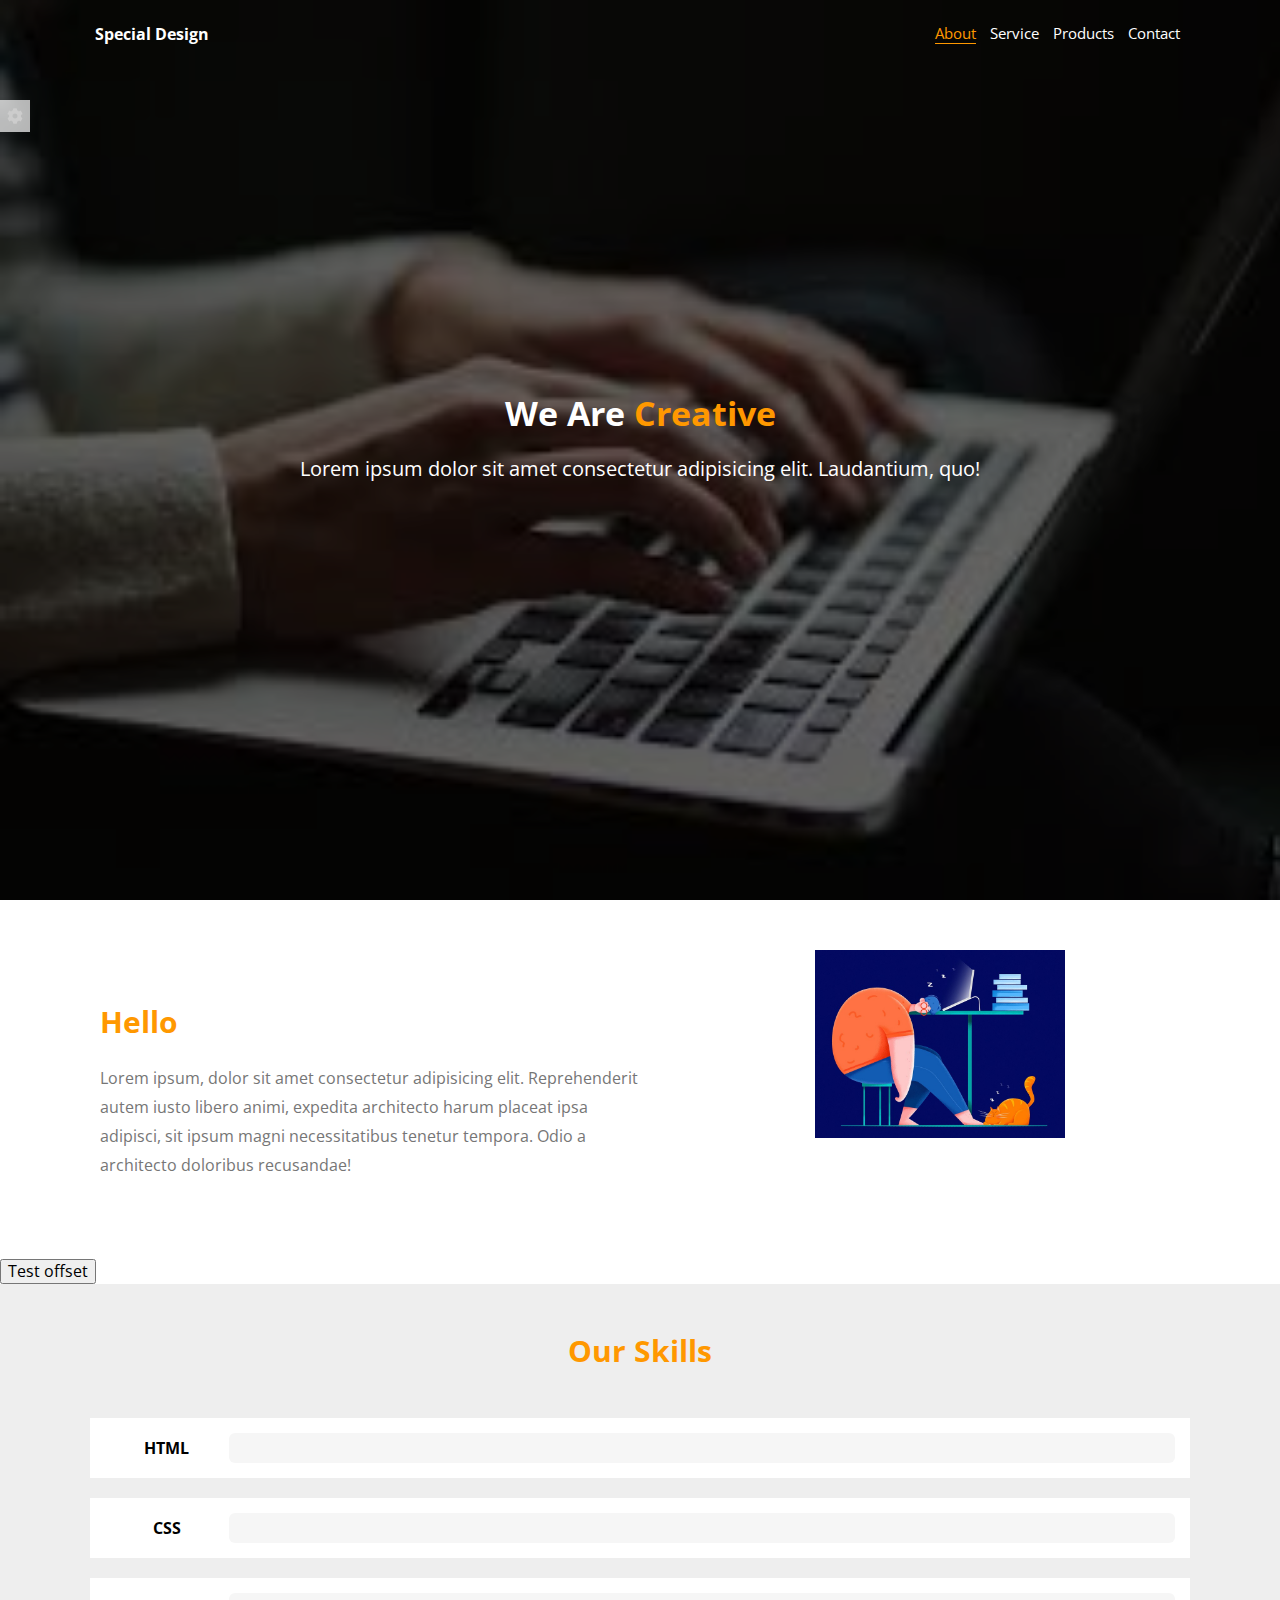
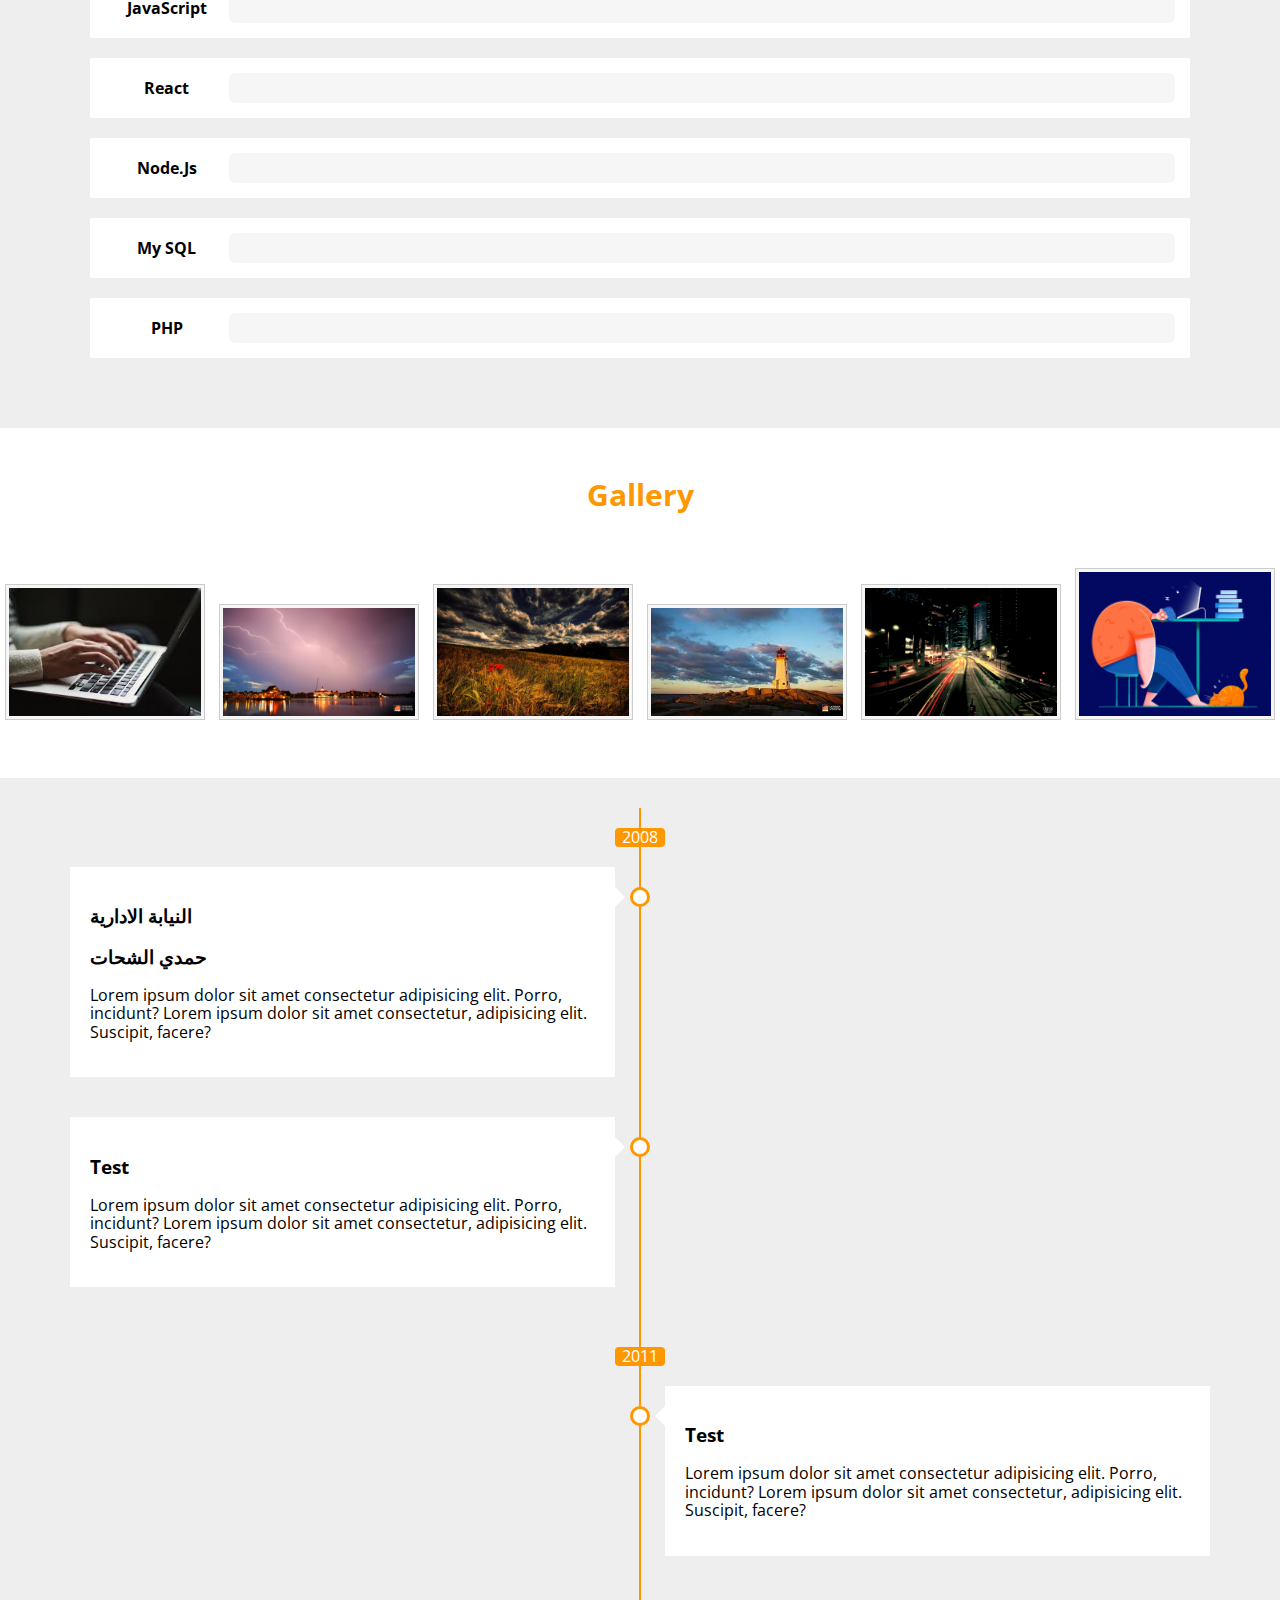
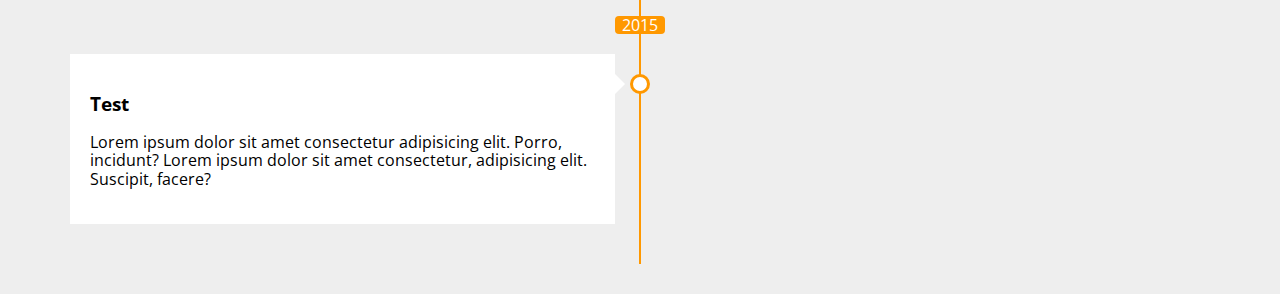
==== index.html @ e85ca009 "after-timeline" ====
<!DOCTYPE html>
<html lang="en">
  <head>
    <meta charset="UTF-8" />
    <meta http-equiv="X-UA-Compatible" content="IE=edge" />
    <meta name="viewport" content="width=device-width, initial-scale=1.0" />
    <title>Document</title>
    <link rel="stylesheet" href="./css/all.min.css" />
    <link rel="stylesheet" href="css/normalize.css" />
    <link rel="stylesheet" href="css/master.css" />
    <!-- Start Google fonts -->
    <link rel="preconnect" href="https://fonts.gstatic.com" />
    <link
      href="https://fonts.googleapis.com/css2?family=Open+Sans:wght@300;400;700&display=swap"
      rel="stylesheet"
    />
    <!-- End Google fonts -->
  </head>
  <body>
    <!-- start settings box -->
    <div class="settings-box">
      <div class="toggle-settings">
        <i class="fas fa-cog"></i>
      </div>
      <div class="settings-container">
        <div class="option-box">
          <h4>Colors</h4>
          <ul class="color-list">
            <li class="active" data-color="#FF9800"></li>
            <li data-color="#E91E63"></li>
            <li data-color="#009688"></li>
            <li data-color="#03A9F4"></li>
            <li data-color="#4CAF50"></li>
          </ul>
        </div>
        <div class="option-box">
          <h4>Random Background</h4>
          <div class="random-background">
            <span class="yes active" data-background="yes">Yes</span>
            <span class="no" data-background="no">No</span>
          </div>
        </div>
      </div>
    </div>
    <!-- end settings box -->
    <!-- Start Landing Page -->
    <div class="landing-page">
      <div class="overlay"></div>
      <div class="container">
        <div class="header-area">
          <div class="logo">Special Design</div>
          <ul class="links">
            <li><a href="#" class="active">About</a></li>
            <li><a href="#">Service</a></li>
            <li><a href="#">Products</a></li>
            <li><a href="#">Contact</a></li>
          </ul>
        </div>
      </div>
      <div class="introduction">
        <h1>We Are <span>Creative</span></h1>
        <p>
          Lorem ipsum dolor sit amet consectetur adipisicing elit. Laudantium,
          quo!
        </p>
      </div>
    </div>

    <!-- about us Start -->
    <div class="container">
      <div class="about-us">
        <div class="info-box">
          <h2>Hello</h2>
          <p>
            Lorem ipsum, dolor sit amet consectetur adipisicing elit.
            Reprehenderit autem iusto libero animi, expedita architecto harum
            placeat ipsa adipisci, sit ipsum magni necessitatibus tenetur
            tempora. Odio a architecto doloribus recusandae!
          </p>
        </div>
        <div class="img-box">
          <img src="./imgs/about.jpg" alt="" />
        </div>
      </div>
    </div>
    <!-- about us Eend -->
    <button id="testOffset">Test offset</button>
    <!-- Skills Start -->
    <div class="skills">
      <div class="container">
        <h2>Our Skills</h2>
        <div class="skill-box">
          <div class="skill-name">HTML</div>
          <div class="skill-progress"><span data-progress="85"></span></div>
        </div>
        <div class="skill-box">
          <div class="skill-name">CSS</div>
          <div class="skill-progress"><span data-progress="70"></span></div>
        </div>
        <div class="skill-box">
          <div class="skill-name">JavaScript</div>
          <div class="skill-progress"><span data-progress="65"></span></div>
        </div>
        <div class="skill-box">
          <div class="skill-name">React</div>
          <div class="skill-progress"><span data-progress="65"></span></div>
        </div>
        <div class="skill-box">
          <div class="skill-name">Node.Js</div>
          <div class="skill-progress"><span data-progress="90"></span></div>
        </div>
        <div class="skill-box">
          <div class="skill-name">My SQL</div>
          <div class="skill-progress"><span data-progress="80"></span></div>
        </div>
        <div class="skill-box">
          <div class="skill-name">PHP</div>
          <div class="skill-progress"><span data-progress="50"></span></div>
        </div>
      </div>
    </div>
    <!-- Skills End -->
    <!-- Gallery Start -->
    <div class="gallery">
      <h2>Gallery</h2>
      <div class="img-box">
        <img src="./imgs/00.jpg" alt="Img one" />
        <img src="./imgs/01.jpg" alt="Img 2" />
        <img src="./imgs/02.jpg" alt="Img 3" />
        <img src="./imgs/03.jpg" alt="Img 4" />
        <img src="./imgs/04.jpg" alt="" />
        <img src="./imgs/about.jpg" alt="" />
      </div>
    </div>
    <!-- Gallery End -->

    <!-- Time line Start -->
    <div class="timeline">
      <div class="container">
        <div class="timeline-content">
          <div class="year">2008</div>
          <div class="left">
            <div class="content">
              <h3>النيابة الادارية</h3>
              <h3>حمدي الشحات</h3>
              <p>
                Lorem ipsum dolor sit amet consectetur adipisicing elit. Porro,
                incidunt? Lorem ipsum dolor sit amet consectetur, adipisicing
                elit. Suscipit, facere?
              </p>
            </div>
          </div>

          <div class="clear-fix"></div>
          <div class="left">
            <div class="content">
              <h3>Test</h3>
              <p>
                Lorem ipsum dolor sit amet consectetur adipisicing elit. Porro,
                incidunt? Lorem ipsum dolor sit amet consectetur, adipisicing
                elit. Suscipit, facere?
              </p>
            </div>
          </div>
          <div class="clear-fix"></div>
          <div class="year">2011</div>
          <div class="right">
            <div class="content">
              <h3>Test</h3>
              <p>
                Lorem ipsum dolor sit amet consectetur adipisicing elit. Porro,
                incidunt? Lorem ipsum dolor sit amet consectetur, adipisicing
                elit. Suscipit, facere?
              </p>
            </div>
          </div>
          <div class="clear-fix"></div>
          <div class="year">2015</div>
          <div class="left">
            <div class="content">
              <h3>Test</h3>
              <p>
                Lorem ipsum dolor sit amet consectetur adipisicing elit. Porro,
                incidunt? Lorem ipsum dolor sit amet consectetur, adipisicing
                elit. Suscipit, facere?
              </p>
            </div>
          </div>
        </div>
      </div>
    </div>
    <!-- Time line End -->
    <!-- End Landing Page -->

    <script src="js/master.js"></script>
  </body>
</html>
---- css/master.css ----
:root {
  --main-color: #ff9800;
}

* {
  box-sizing: border-box;
}

body {
  font-family: "Open Sans", sans-serif;
}

.container {
  width: 1170px;
  padding: 0 15px;
  margin: auto;
}

/*  settings box  +++++++++++++++++++++++++++++++++++++++++++++++++++++++++++ start*/
.settings-box {
  position: fixed;
  top: 0;
  left: -250px;
  width: 250px;
  min-height: 100vh;
  transition: 0.3s;
  background-color: rgba(255, 255, 255, 0.7);
  z-index: 100;
}
.settings-box.open {
  left: 0;
}
.settings-box .toggle-settings {
  position: absolute;
  top: 100px;
  right: -30px;
  color: #ccc;
  text-align: center;
  background-color: rgba(255, 255, 255, 0.7);
  cursor: pointer;
}

.settings-box .toggle-settings i {
  padding: 8px 0;
  width: 30px;
}

.settings-box .option-box {
  background-color: #eee;
  text-align: center;
  padding: 10px;
  margin: 10px;
}

.settings-box .option-box h4 {
  margin: 0;
  color: #666;
  font-size: 12px;
}

.settings-box .option-box .color-list {
  list-style: none;
  text-align: center;
  padding: 0;
  margin: 0;
}

.settings-box .option-box .color-list li {
  display: inline-block;
  padding: 10px;
  height: 24px;
  width: 24px;
  border-radius: 50%;
  /* opacity: 0.5; */
  cursor: pointer;
  border: 3px solid transparent;
}

.settings-box .option-box .color-list li.active {
  /* opacity: 1; */
  border-color: #eee;
}
.settings-box .option-box .color-list li:first-child {
  background-color: #ff9800;
}
.settings-box .option-box .color-list li:nth-child(2) {
  background-color: #e91e63;
}
.settings-box .option-box .color-list li:nth-child(3) {
  background-color: #009688;
}
.settings-box .option-box .color-list li:nth-child(4) {
  background-color: #03a9f4;
}
.settings-box .option-box .color-list li:nth-child(5) {
  background-color: #4caf50;
}

/* Random Background +++++++++++++++++++++++++++++++++++++++++++++++++++++++++++ Start */
.option-box .random-background span {
  /* margin-top: 10px; */
  display: inline-block;
  width: 50px;
  background: #009688;
  color: #fff;
  padding: 4px 10px;
  font-weight: bold;
  font-size: 12px;
  border-radius: 4px;
  opacity: 0.5;
  cursor: pointer;
}

.option-box .random-background span.active {
  opacity: 1;
}

/* Random Background +++++++++++++++++++++++++++++++++++++++++++++++++++++++++++ End */

/*  settings box  +++++++++++++++++++++++++++++++++++++++++++++++++++++++++++ End*/

.landing-page {
  min-height: 100vh;
  background-image: url("../imgs/00.jpg");
  background-size: cover;
  position: relative;
}

.overlay {
  background: rgba(0, 0, 0, 0.6);
  position: absolute;
  height: 100%;
  width: 100%;
  left: 0;
  top: 0;
  z-index: 1;
}

.header-area {
  position: relative;
  z-index: 2;
  color: #fff;
  display: flex;
  padding: 10px;
}

.header-area .logo {
  width: 300px;
  padding: 15px;
  font-weight: bold;
}

.header-area .links {
  list-style: none;
  width: 100%;
  text-align: right;
  padding-left: 0;
  padding-right: 20px;
  font-size: 15px;
}

.header-area .links li {
  display: inline-block;
  margin-left: 10px;
}

.header-area .links li a {
  color: #fff;
  text-decoration: none;
  transition: 0.3s;
}

.header-area .links li a.active,
.header-area .links li a:hover {
  color: var(--main-color);
  border-bottom: 1px solid var(--main-color);
}

.introduction {
  position: absolute;
  left: 50%;
  top: 50%;
  transform: translate(-50%, -50%);
  text-align: center;
  color: #fff;
  z-index: 2;
  width: 100%;
}

.introduction h1 {
  font-size: 34px;
  margin: 0 0 12px;
}
.introduction h1 span {
  color: var(--main-color);
}

.introduction p {
  line-height: 1.6;
  font-size: 20px;
}

/* about us +++++++++++++++++++++++++++++++++++++++++++++++++++++++++++ start */
.about-us {
  padding: 50px 0;
  /* width: 1170px; it makes flex:1; doesn't work*/
  display: flex;
}
.about-us .info-box {
  flex: 1;
  padding: 30px;
}
.about-us .info-box h2 {
  font-weight: bold;
  font-size: 30px;
  color: var(--main-color);
}
.about-us .info-box p {
  line-height: 1.8;
  color: #767676;
  margin: 0;
}
.about-us .img-box {
  flex: 1;
  text-align: center;
}
.about-us .img-box img {
  width: 250px;
}
/* about us +++++++++++++++++++++++++++++++++++++++++++++++++++++++++++ End */

/* Skills +++++++++++++++++++++++++++++++++++++++++++++++++++++++++++ Start */
.skills {
  background: #eee;
  /* color: var(--main-color); */
  /* overflow: hidden; question: why Do I need it here to have margin effect on skill-box before I use position */
  padding: 50px 0;
}
.skills h2 {
  font-weight: bold;
  font-size: 30px;
  color: var(--main-color);
  margin: 0 0 50px;
  text-align: center;
  margin: 0 0 50px;
}
.skills .skill-box {
  background: #fff;
  display: flex;
  padding: 15px;
  margin: 20px;
  /* margin-bottom: 20px; */
  overflow: hidden;
}
.skills .skill-box .skill-name {
  font-weight: bold;
  width: 140px;
  text-align: center;
  line-height: 30px;
}
.skills .skill-box .skill-progress {
  height: 30px;
  width: 100%;
  background-color: #f6f6f6;
  border-radius: 6px;
  overflow: hidden;
  position: relative;
}
.skills .skill-box span {
  /* display: inline-block; */
  position: absolute;
  left: 0;
  top: 0;
  height: 100%;
  width: 0;
  background-color: var(--main-color);
  transition: all 0.5s;
}

/* Skills +++++++++++++++++++++++++++++++++++++++++++++++++++++++++++ End */

/* Gallery +++++++++++++++++++++++++++++++++++++++++++++++++++++++++++ Start */
.gallery {
  padding: 50px 0;
}

.gallery h2 {
  font-weight: bold;
  font-size: 30px;
  color: var(--main-color);
  margin: 0 0 50px;
  text-align: center;
  margin: 0 0 50px;
}

.gallery .img-box {
  text-align: center;
}
.gallery .img-box img {
  width: 200px;
  padding: 3px;
  background-color: #f6f6f6;
  border: 1px solid #ccc;
  margin: 5px;
  cursor: pointer;
}

/* Gallery +++++++++++++++++++++++++++++++++++++++++++++++++++++++++++ End */
.gallery-overlay {
  position: fixed;
  top: 0;
  left: 0;
  height: 100%;
  width: 100%;
  background-color: rgba(0, 0, 0, 0.7);
  z-index: 1000;
}

.popup-overlay {
  position: fixed;
  top: 50%;
  left: 50%;
  transform: translate(-50%, -50%);
  background-color: #fff;
  border: 1px solid #ccc;
  padding: 20px;
  z-index: 1001;
}

.popup-overlay img {
  max-width: 100%;
}

.popup-overlay h3 {
  text-align: center;
  margin: 0 0 20px;
  font-weight: bold;
  color: var(--main-color);
}

.close-btn {
  position: absolute;
  right: -5px;
  top: -10px;
  background-color: #ccc;
  padding: 3px;
  cursor: pointer;
  font-weight: bold;
}
/* Timeline +++++++++++++++++++++++++++++++++++++++++++++++++++++++++++ Start */
.timeline {
  padding: 30px 0;
  background: #eee;
  /* position: relative; */
}
.timeline .timeline-content {
  position: relative;
  overflow: hidden;
}

.timeline .timeline-content:before {
  /* the vertical line */
  content: "";
  position: absolute;
  width: 2px;
  height: 100%;
  background-color: var(--main-color);
  top: 0;
  left: 50%;
  /* border: 1px solid var(--main-color); */
  margin-left: -1px;
}

.timeline .timeline-content .year {
  position: relative;
  margin: 20px auto;
  width: 50px;
  background-color: var(--main-color);
  /* left: calc(50% - 20px); */
  /* top: -10px; */
  z-index: 2;
  text-align: center;
  border-radius: 4px;
  color: #fff;
}

.timeline .left,
.timeline .right {
  width: calc(50% - 25px); /* -25 to make it away from the year box */
  margin-bottom: 40px;
  position: relative;
  :both ;
  position: relative;
}
.timeline .left {
  float: left;
}
.timeline .left:before,
.timeline .right:before {
  /* the circule in the line */
  content: "";
  position: absolute;
  width: 14px;
  height: 14px;
  background-color: #fff;
  border: 3px solid var(--main-color);
  top: 20px;
  right: -35px;
  border-radius: 50%;
}
.timeline .right:before {
  left: -35px;
}

.timeline .right {
  float: right;
}

.timeline .content {
  background-color: #fff;
  padding: 20px;
}
.timeline .left .content:before,
.timeline .right .content:before {
  content: "";
  position: absolute;
  border-style: solid;
  border-width: 10px;
  top: 20px; /* as .left and .right top */
  height: 0;
  width: 0;
}
.timeline .left .content:before {
  border-color: transparent transparent transparent #fff;
  right: -20px;
}
.timeline .right .content:before {
  border-color: transparent #fff transparent transparent;
  left: -20px;
}

.clear-fix {
  clear: both;
}

/* Timeline +++++++++++++++++++++++++++++++++++++++++++++++++++++++++++ end */
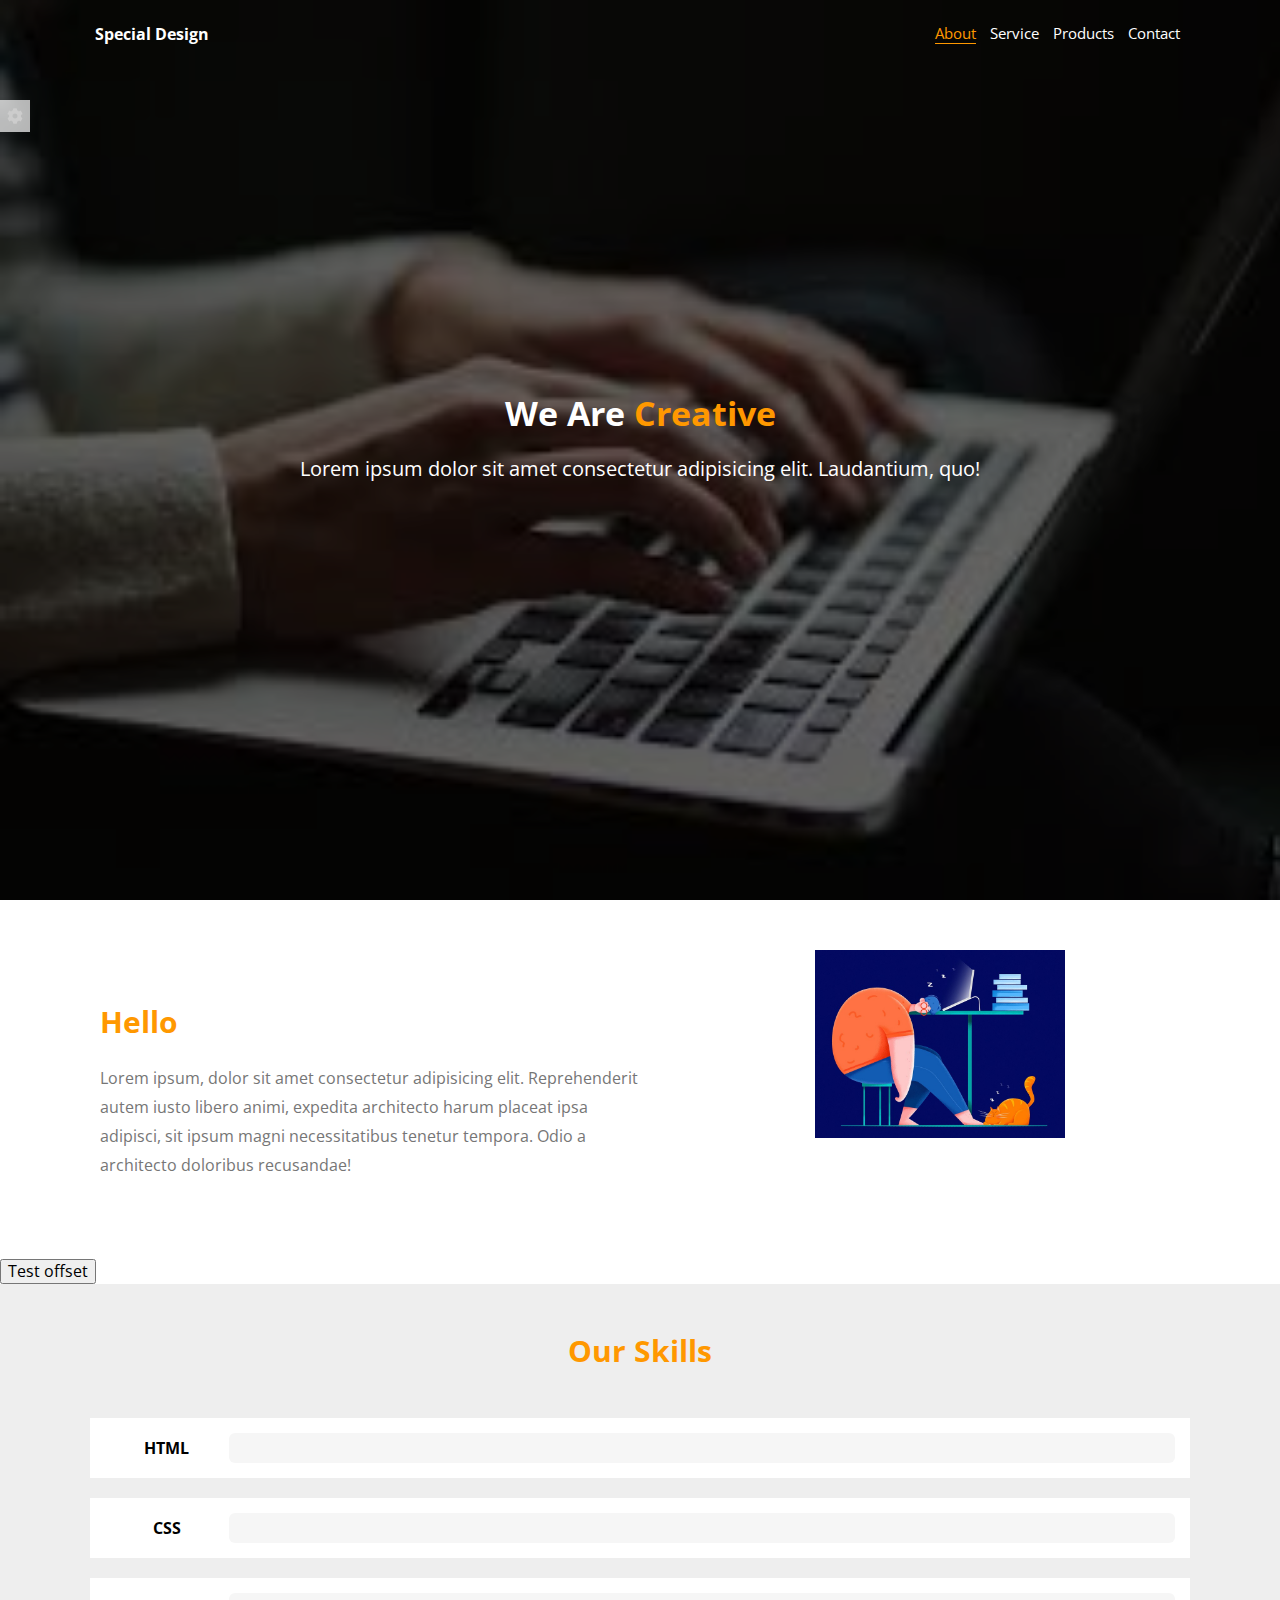
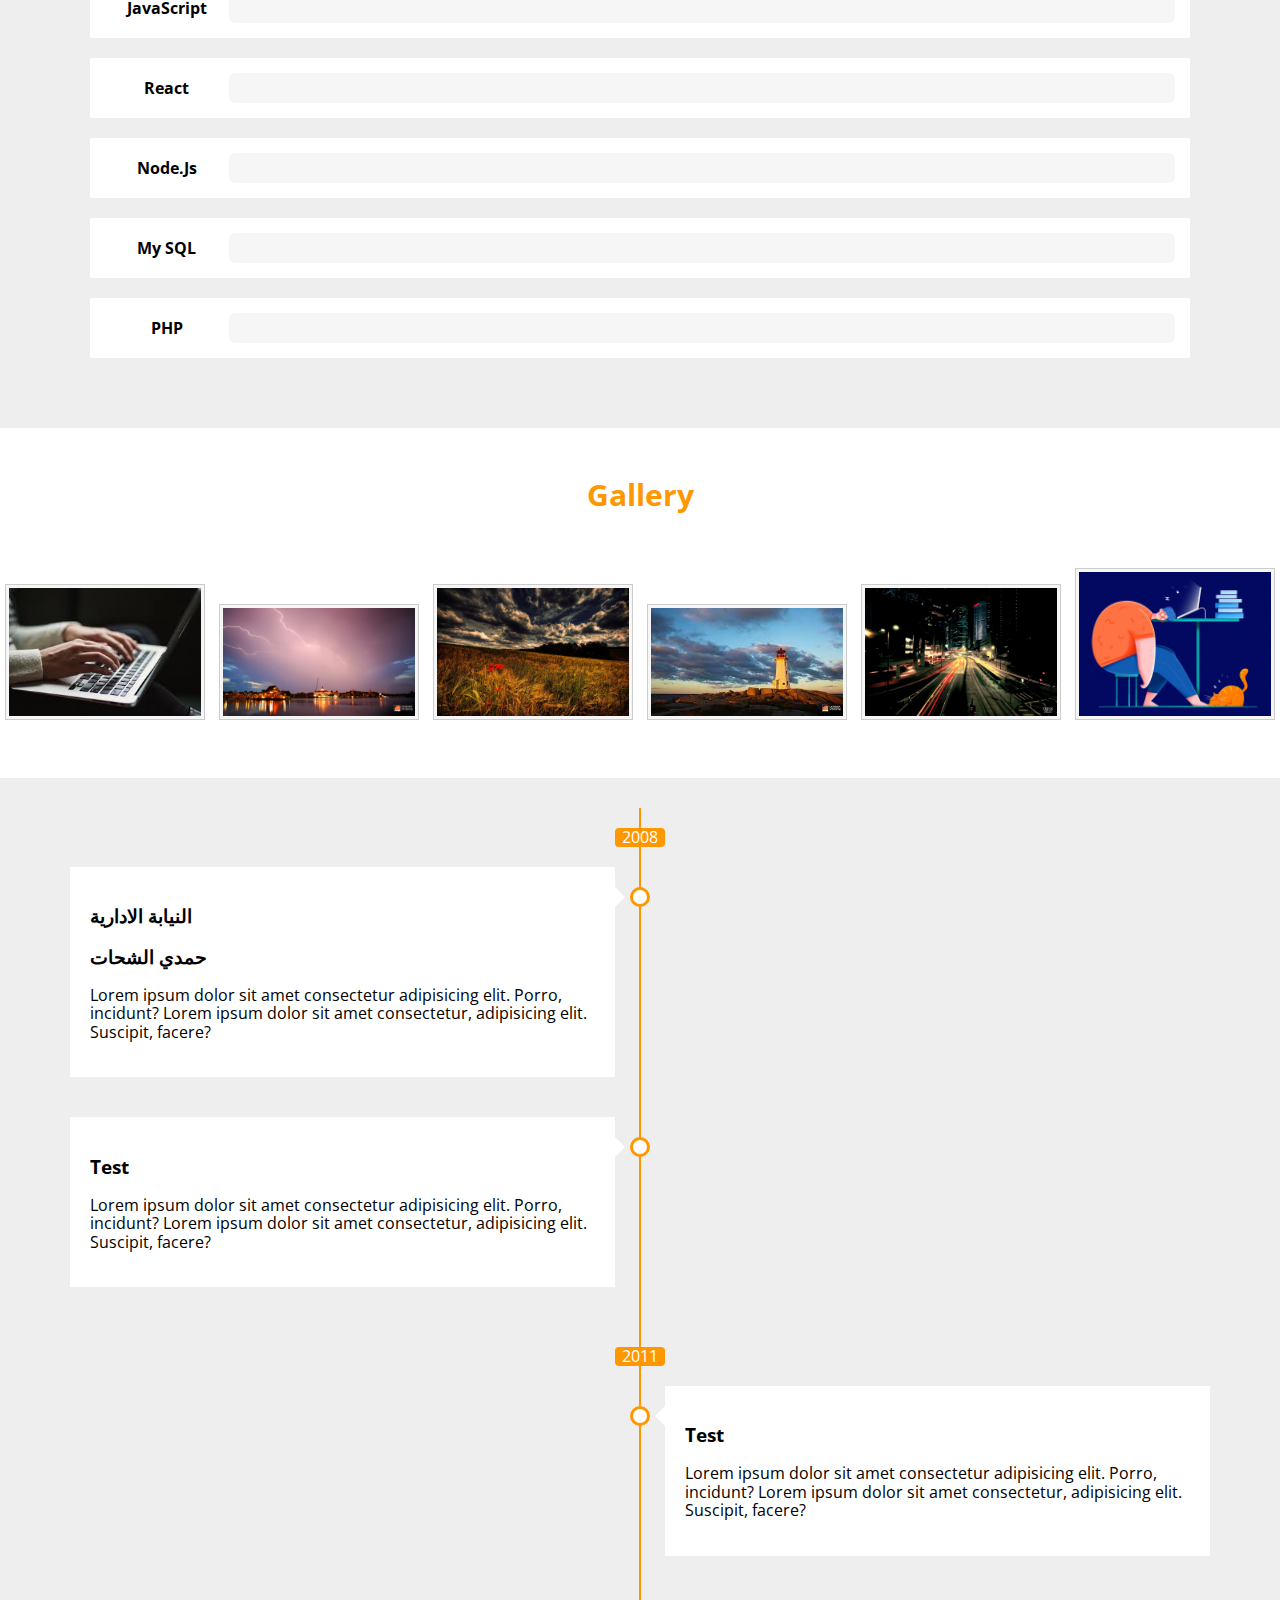
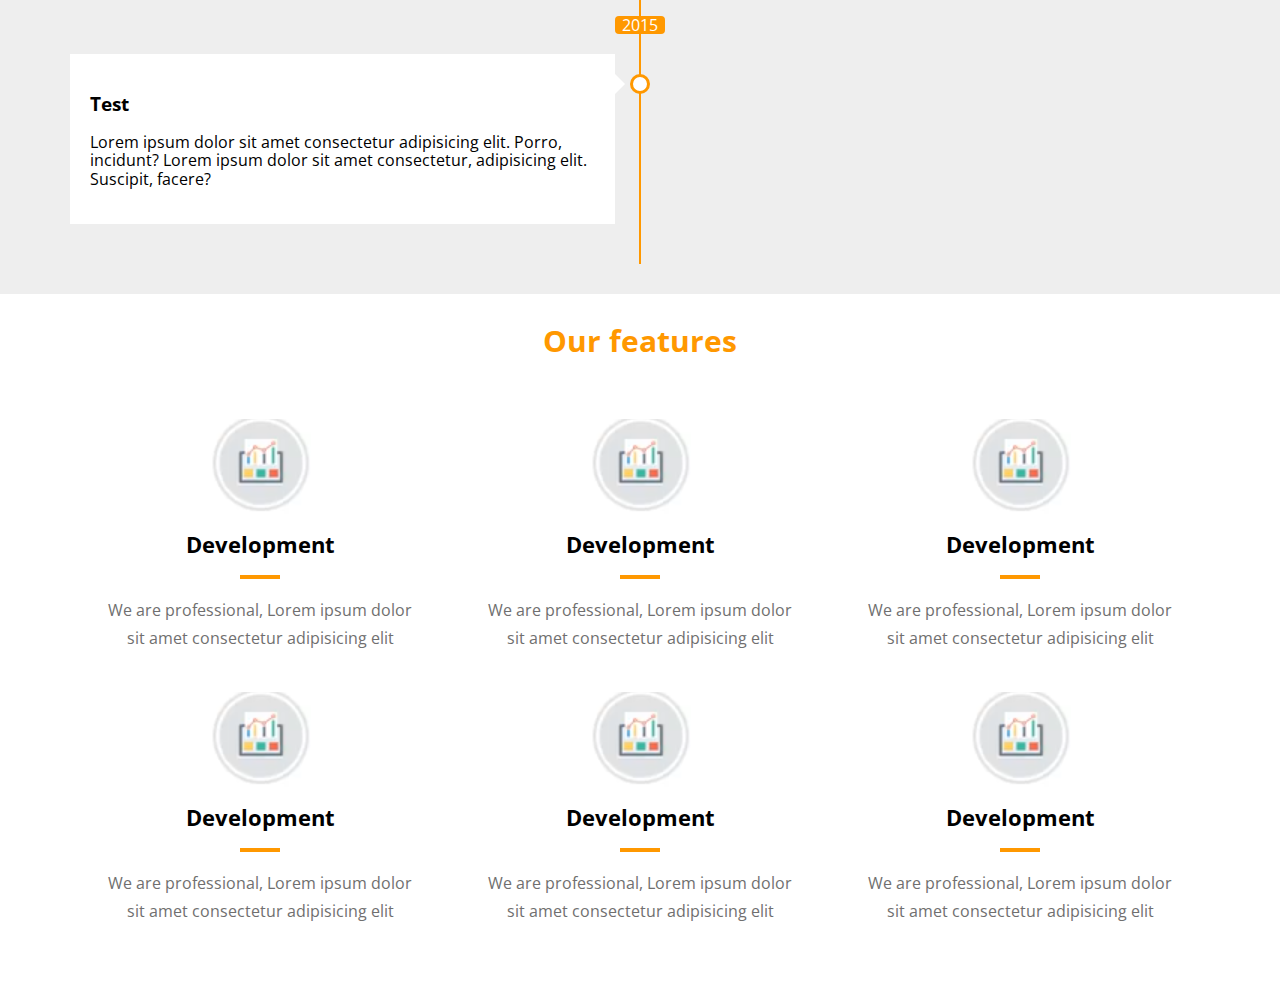
==== commit 0fcdd376: "Add features section" ====
--- a/index.html
+++ b/index.html
@@ -190,6 +190,64 @@
       </div>
     </div>
     <!-- Time line End -->
+
+    <!-- Features Start -->
+    <div class="features">
+      <h2>Our features</h2>
+      <div class="container">
+        <div class="feat-box">
+          <img src="./imgs/feat1.PNG" alt="" />
+          <h4>Development</h4>
+          <p>
+            We are professional, Lorem ipsum dolor sit amet consectetur
+            adipisicing elit
+          </p>
+        </div>
+        <div class="feat-box">
+          <img src="./imgs/feat1.PNG" alt="" />
+          <h4>Development</h4>
+          <p>
+            We are professional, Lorem ipsum dolor sit amet consectetur
+            adipisicing elit
+          </p>
+        </div>
+        <div class="feat-box">
+          <img src="./imgs/feat1.PNG" alt="" />
+          <h4>Development</h4>
+          <p>
+            We are professional, Lorem ipsum dolor sit amet consectetur
+            adipisicing elit
+          </p>
+        </div>
+        <div class="feat-box">
+          <img src="./imgs/feat1.PNG" alt="" />
+          <h4>Development</h4>
+          <p>
+            We are professional, Lorem ipsum dolor sit amet consectetur
+            adipisicing elit
+          </p>
+        </div>
+        <div class="feat-box">
+          <img src="./imgs/feat1.PNG" alt="" />
+          <h4>Development</h4>
+          <p>
+            We are professional, Lorem ipsum dolor sit amet consectetur
+            adipisicing elit
+          </p>
+        </div>
+        <div class="feat-box">
+          <img src="./imgs/feat1.PNG" alt="" />
+          <h4>Development</h4>
+          <p>
+            We are professional, Lorem ipsum dolor sit amet consectetur
+            adipisicing elit
+          </p>
+        </div>
+      </div>
+      <div class="clear-fix"></div>
+    </div>
+    <!-- Features Start -->
+
     <!-- End Landing Page -->
 
     <script src="js/master.js"></script>
--- a/css/master.css
+++ b/css/master.css
@@ -442,5 +442,47 @@
 .clear-fix {
   clear: both;
 }
-
+/* features Start */
+.features {
+  padding: 30px;
+  /* overflow: hidden; another way to fix float effect  */
+}
+.features h2 {
+  font-weight: bold;
+  font-size: 30px;
+  color: var(--main-color);
+  text-align: center;
+  margin: 0 0 60px;
+}
+.features .feat-box {
+  width: calc(100% / 3);
+  float: left;
+  text-align: center;
+  margin-bottom: 40px;
+}
+.features .feat-box h4 {
+  position: relative;
+  font-size: 22px;
+  margin: 15px 0 40px;
+}
+
+.features .feat-box h4:before {
+  content: "";
+  position: absolute;
+  width: 40px;
+  height: 4px;
+  bottom: -22px;
+  left: 50%;
+  margin-left: -20px; /* half width to make it center*/
+  background-color: var(--main-color);
+}
+.features .feat-box img {
+}
+.features .feat-box p {
+  width: 80%;
+  color: #706f6f;
+  margin: 0 auto;
+  line-height: 1.7;
+}
+/* features End */
 /* Timeline +++++++++++++++++++++++++++++++++++++++++++++++++++++++++++ end */
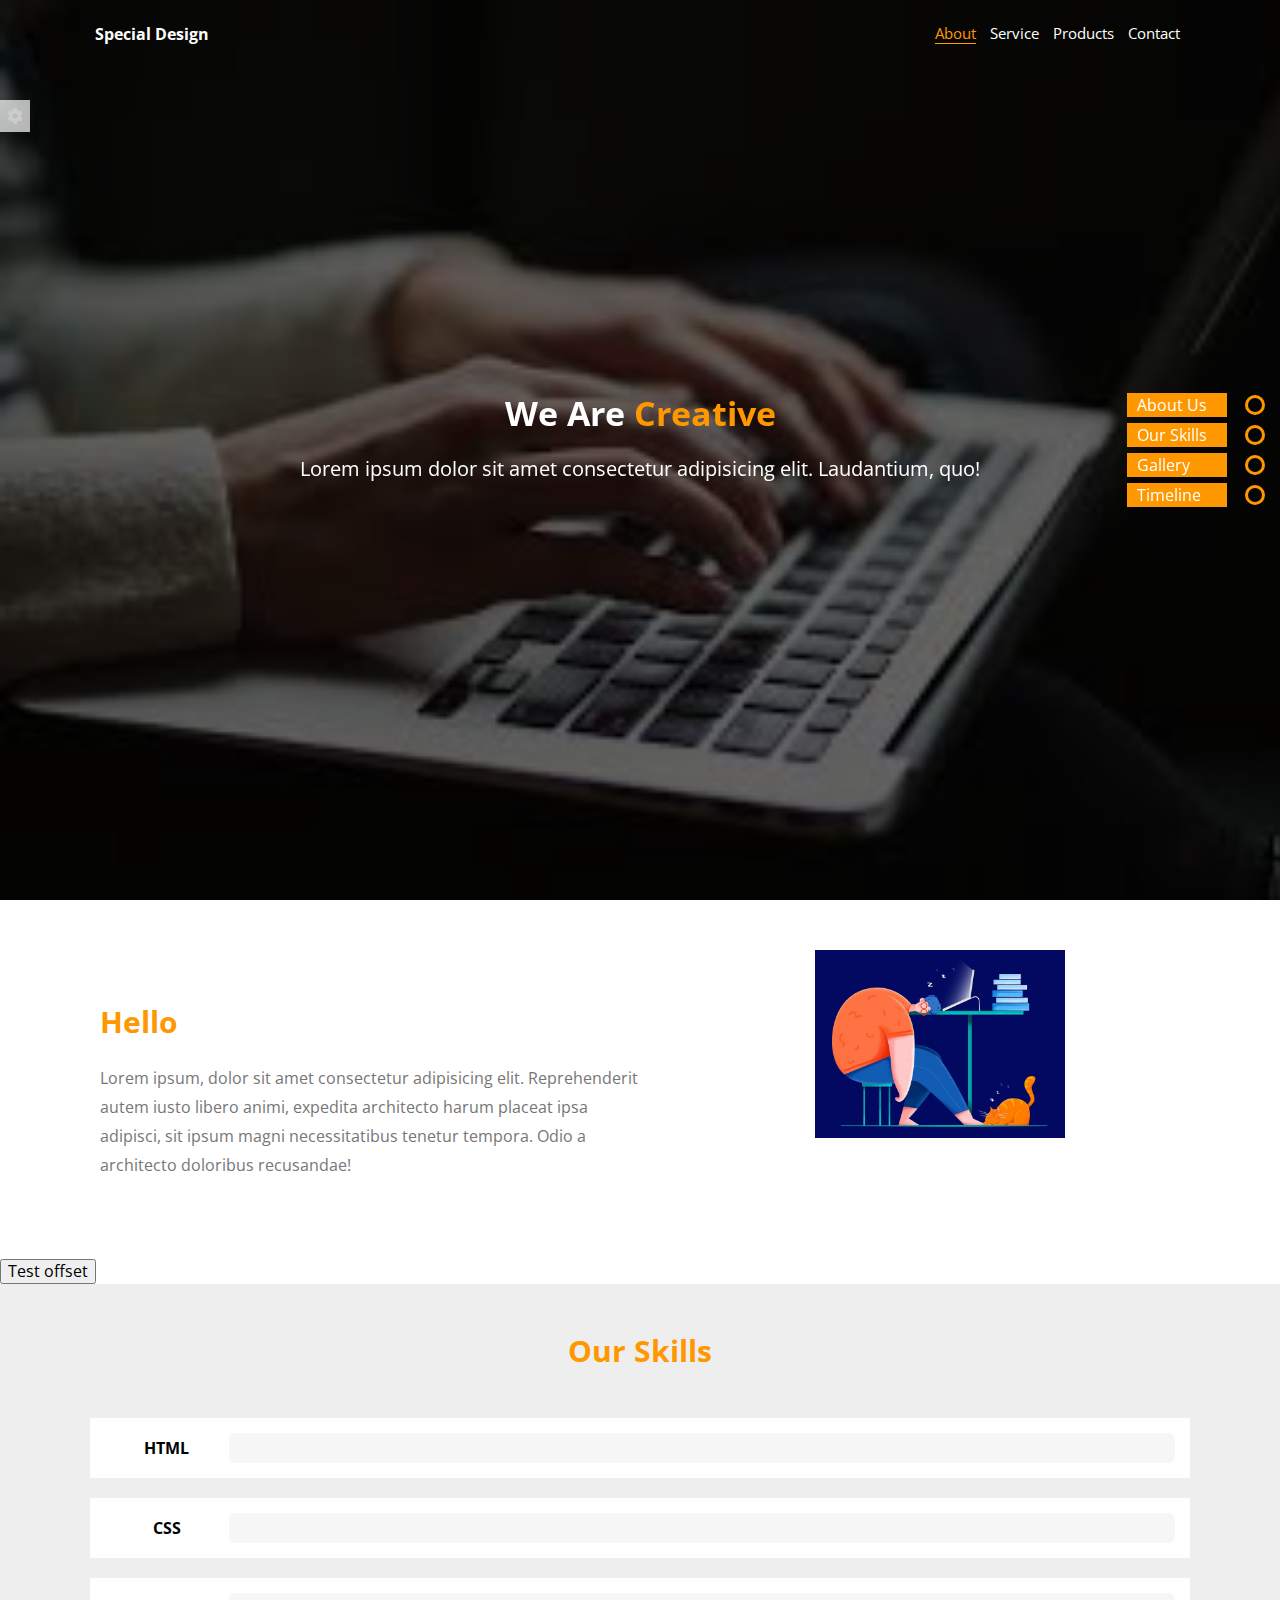
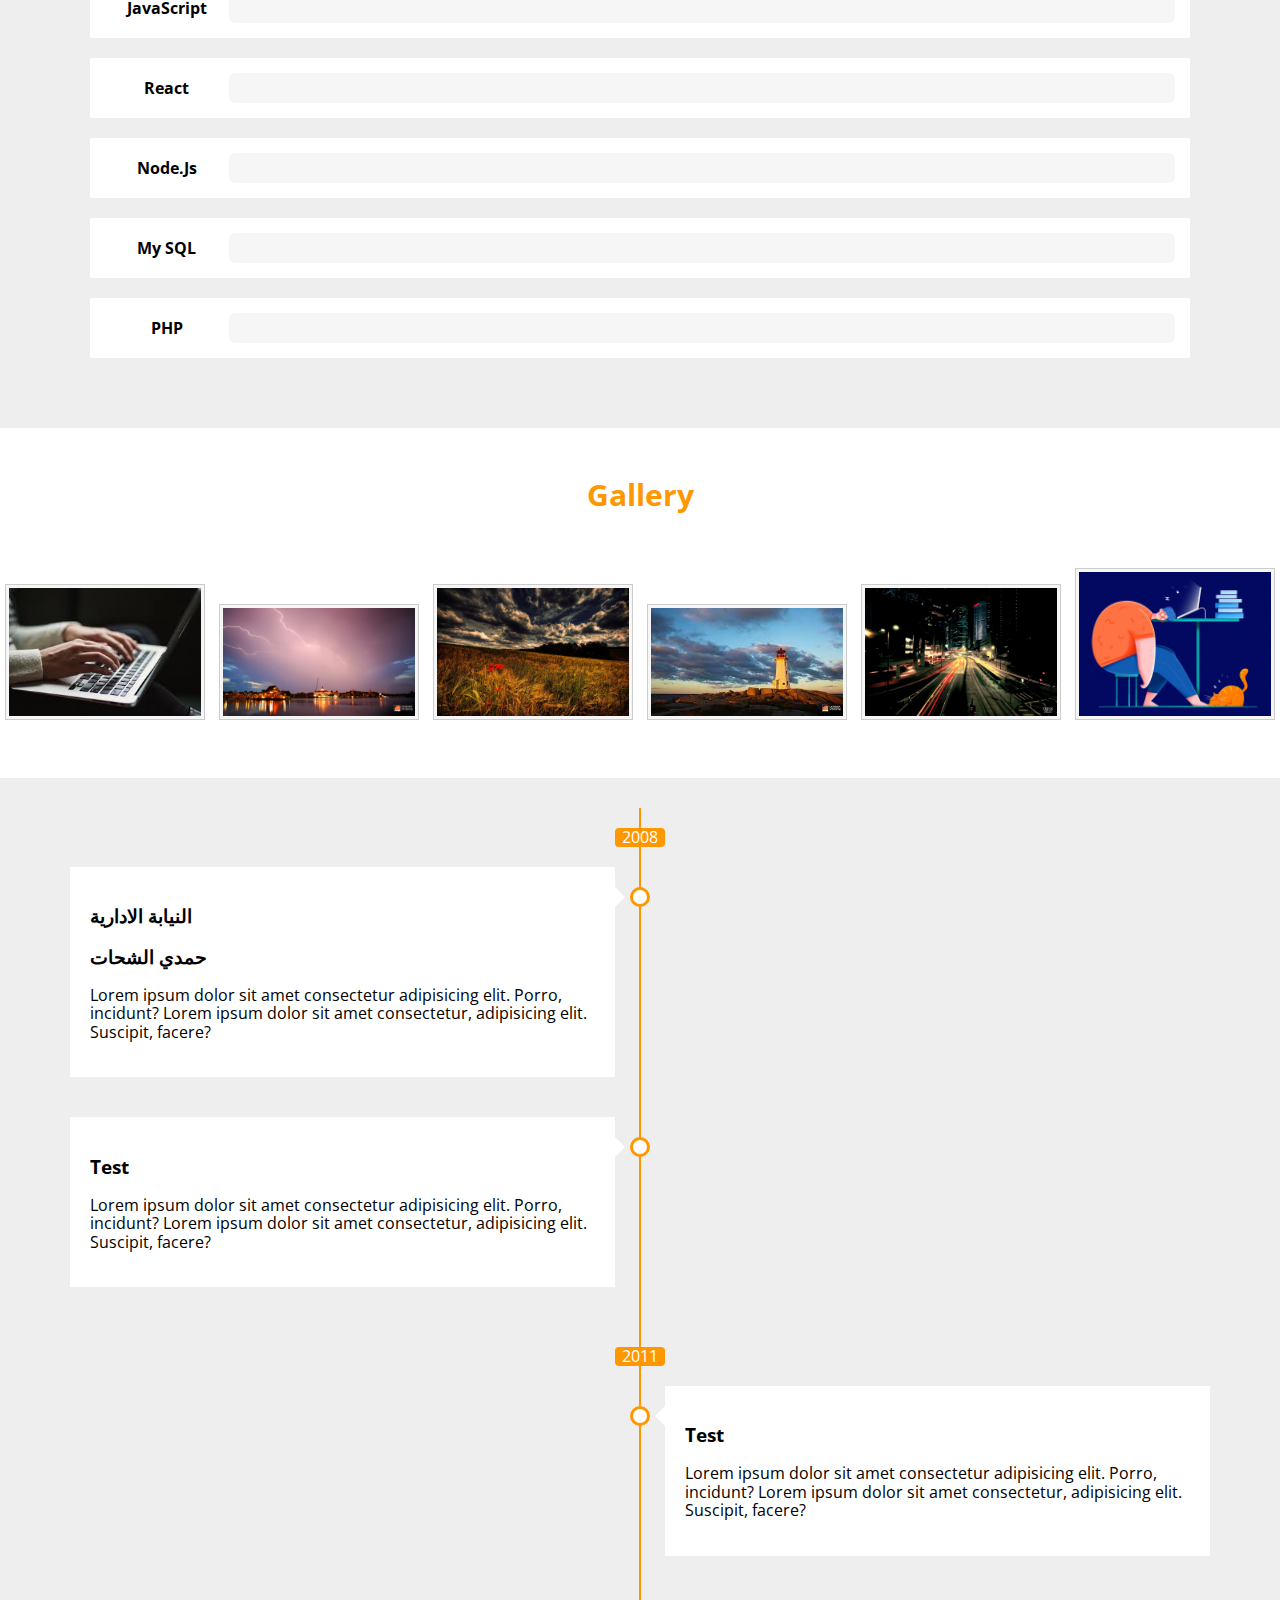
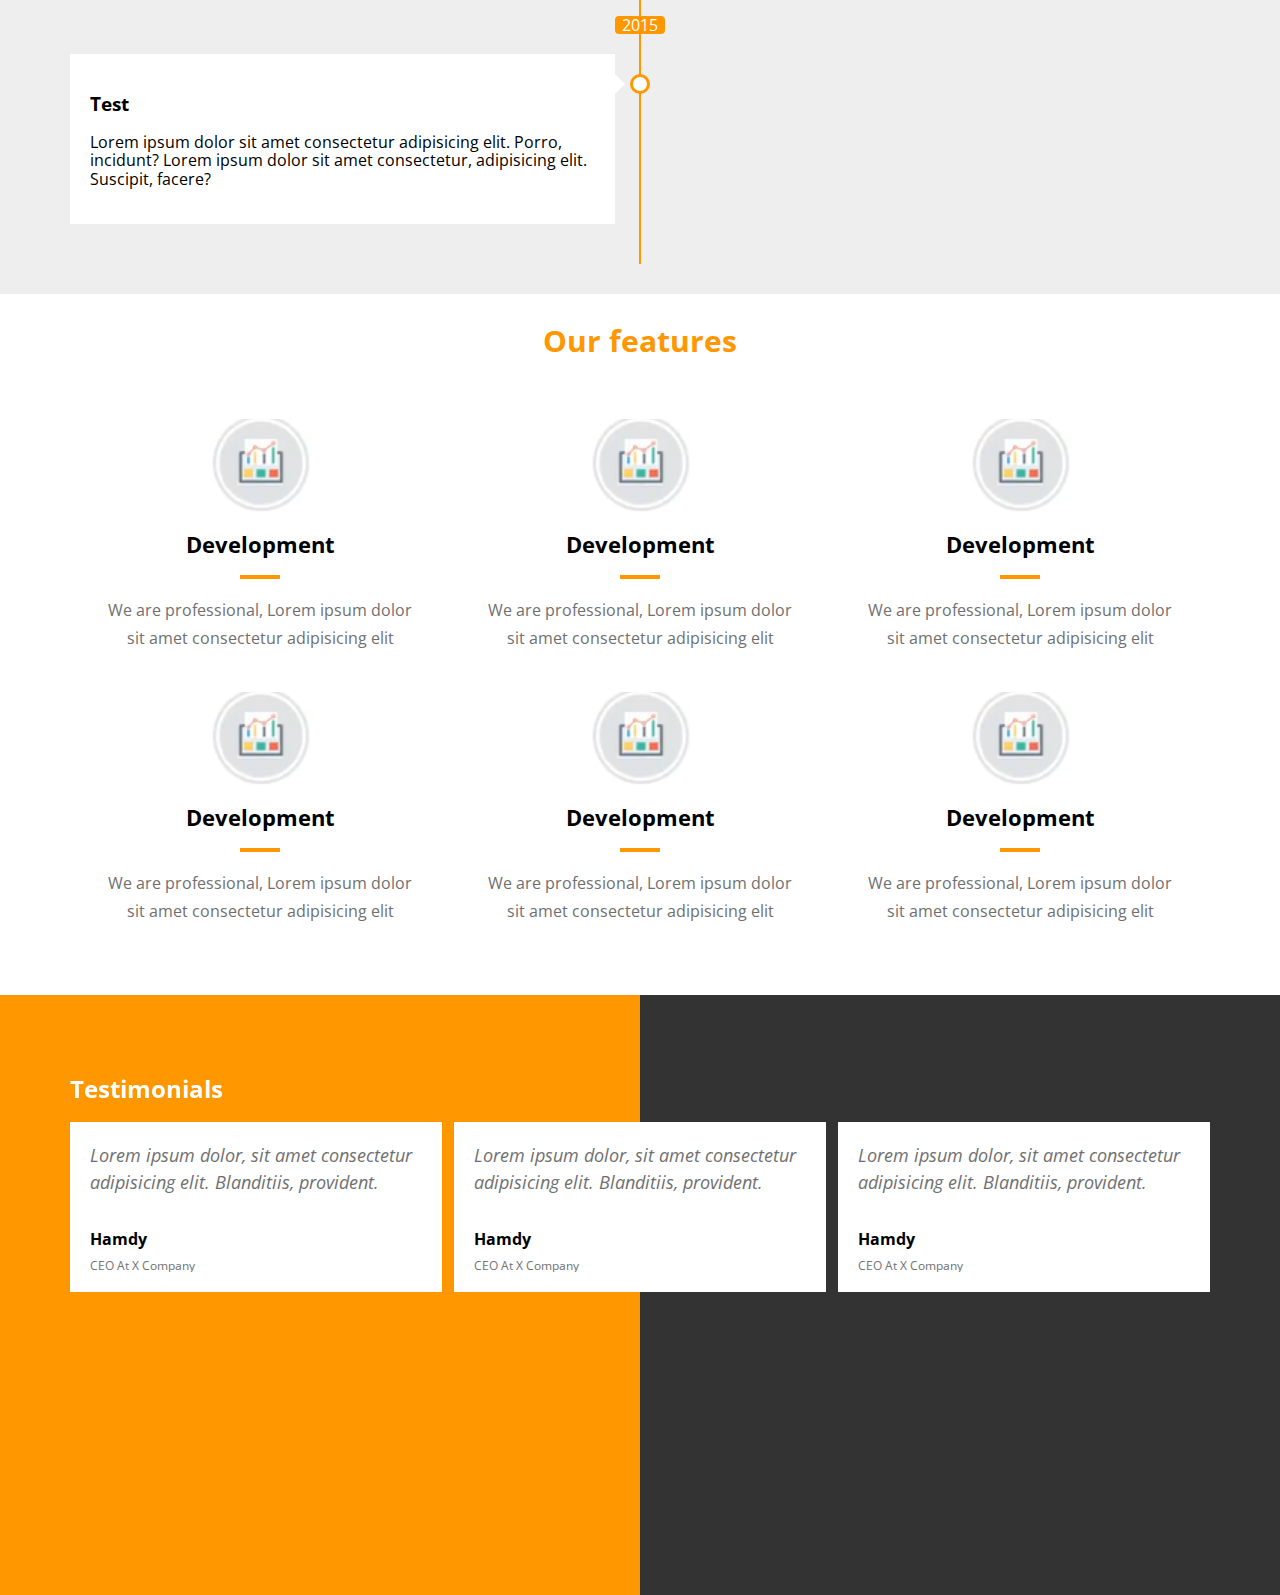
==== commit 3aeaa417: "add-nav-bullets-and-testimonials" ====
--- a/index.html
+++ b/index.html
@@ -43,6 +43,24 @@
       </div>
     </div>
     <!-- end settings box -->
+
+    <!-- Nav Bullets Start  -->
+    <div class="nav-bullets">
+      <div class="bullet">
+        <div class="tooltip">About Us</div>
+      </div>
+      <div class="bullet">
+        <div class="tooltip">Our Skills</div>
+      </div>
+      <div class="bullet">
+        <div class="tooltip">Gallery</div>
+      </div>
+      <div class="bullet">
+        <div class="tooltip">Timeline</div>
+      </div>
+    </div>
+    <!-- Nav Bullets End  -->
+
     <!-- Start Landing Page -->
     <div class="landing-page">
       <div class="overlay"></div>
@@ -247,7 +265,46 @@
       <div class="clear-fix"></div>
     </div>
     <!-- Features Start -->
-
+    <!-- Testimonials Start -->
+    <div class="testemonials">
+      <div class="container">
+        <h2>Testimonials</h2>
+        <div class="ts-box">
+          <p>
+            Lorem ipsum dolor, sit amet consectetur adipisicing elit.
+            Blanditiis, provident.
+          </p>
+          <div class="person-info">
+            <img src="https://via.placeholder.com/80/ddd" alt="" />
+            <h4>Hamdy</h4>
+            <p>CEO At X Company</p>
+          </div>
+        </div>
+        <div class="ts-box">
+          <p>
+            Lorem ipsum dolor, sit amet consectetur adipisicing elit.
+            Blanditiis, provident.
+          </p>
+          <div class="person-info">
+            <img src="https://via.placeholder.com/80/ddd" alt="" />
+            <h4>Hamdy</h4>
+            <p>CEO At X Company</p>
+          </div>
+        </div>
+        <div class="ts-box">
+          <p>
+            Lorem ipsum dolor, sit amet consectetur adipisicing elit.
+            Blanditiis, provident.
+          </p>
+          <div class="person-info">
+            <img src="https://via.placeholder.com/80/ddd" alt="" />
+            <h4>Hamdy</h4>
+            <p>CEO At X Company</p>
+          </div>
+        </div>
+      </div>
+    </div>
+    <!-- Testimonials End -->
     <!-- End Landing Page -->
 
     <script src="js/master.js"></script>
--- a/css/master.css
+++ b/css/master.css
@@ -95,6 +95,39 @@
 .settings-box .option-box .color-list li:nth-child(5) {
   background-color: #4caf50;
 }
+/* Settings box End */
+
+/* Nav bullets start ++++++++++++++++++++++++++++ */
+.nav-bullets {
+  position: fixed;
+  z-index: 2;
+  right: 0;
+  top: 50%;
+  transform: translateY(-50%);
+  width: 50px;
+}
+.nav-bullets .bullet {
+  width: 20px;
+  height: 20px;
+  border: 3px solid var(--main-color);
+  /* background-color: var(--main-color); */
+  margin: 10px auto;
+  border-radius: 50%;
+  cursor: pointer;
+  position: relative;
+}
+
+.nav-bullets .bullet .tooltip {
+  position: absolute;
+  right: 35px;
+  top: -5px;
+  width: 100px;
+  padding: 3px 10px;
+  background-color: var(--main-color);
+  color: #fff;
+}
+
+/* Nav bullets End ++++++++++++++++++++++++++++ */
 
 /* Random Background +++++++++++++++++++++++++++++++++++++++++++++++++++++++++++ Start */
 .option-box .random-background span {
@@ -486,3 +519,76 @@
 }
 /* features End */
 /* Timeline +++++++++++++++++++++++++++++++++++++++++++++++++++++++++++ end */
+
+/* testemonials +++++++++++++++++++++++++++++++++++++++++++++++++++++++++++ Start */
+.testemonials {
+  min-height: 600px;
+  position: relative;
+  padding: 60px 0;
+}
+.testemonials h2 {
+  position: relative; /* it doesn't show unless I add position here and z-index*/
+  z-index: 2;
+  color: #fff;
+}
+.testemonials:before {
+  content: "";
+  position: absolute;
+  width: 50%;
+  height: 100%;
+  top: 0;
+  left: 0;
+  background-color: var(--main-color);
+}
+.testemonials:after {
+  content: "";
+  position: absolute;
+  width: 50%;
+  height: 100%;
+  top: 0;
+  right: 0;
+  background-color: #333;
+}
+
+.testemonials .ts-box {
+  position: relative;
+  z-index: 2;
+  width: calc(98% / 3);
+  background-color: #fff;
+  float: left;
+  padding: 20px;
+  font-size: 22px;
+  /* padding: 10px; */
+}
+
+.testemonials .ts-box:not(:last-of-type) {
+  margin-right: 1%;
+}
+.testemonials .ts-box > p {
+  font-size: 18px;
+  line-height: 1.5;
+  color: #707070;
+  margin: 0 0 20px;
+  font-style: italic;
+}
+.testemonials .ts-box .person-info {
+  /* margin-top: 20px; */
+  overflow: hidden;
+}
+.testemonials .ts-box .person-info img {
+  float: left;
+  border-radius: 50%;
+  margin-right: 20px;
+}
+.testemonials .ts-box .person-info h4 {
+  margin: 14px 0 10px;
+  font-weight: bold;
+  font-size: 16px;
+}
+.testemonials .ts-box .person-info p {
+  margin: 0;
+  font-size: 12px;
+  color: #707070;
+}
+
+/* testemonials +++++++++++++++++++++++++++++++++++++++++++++++++++++++++++ end */
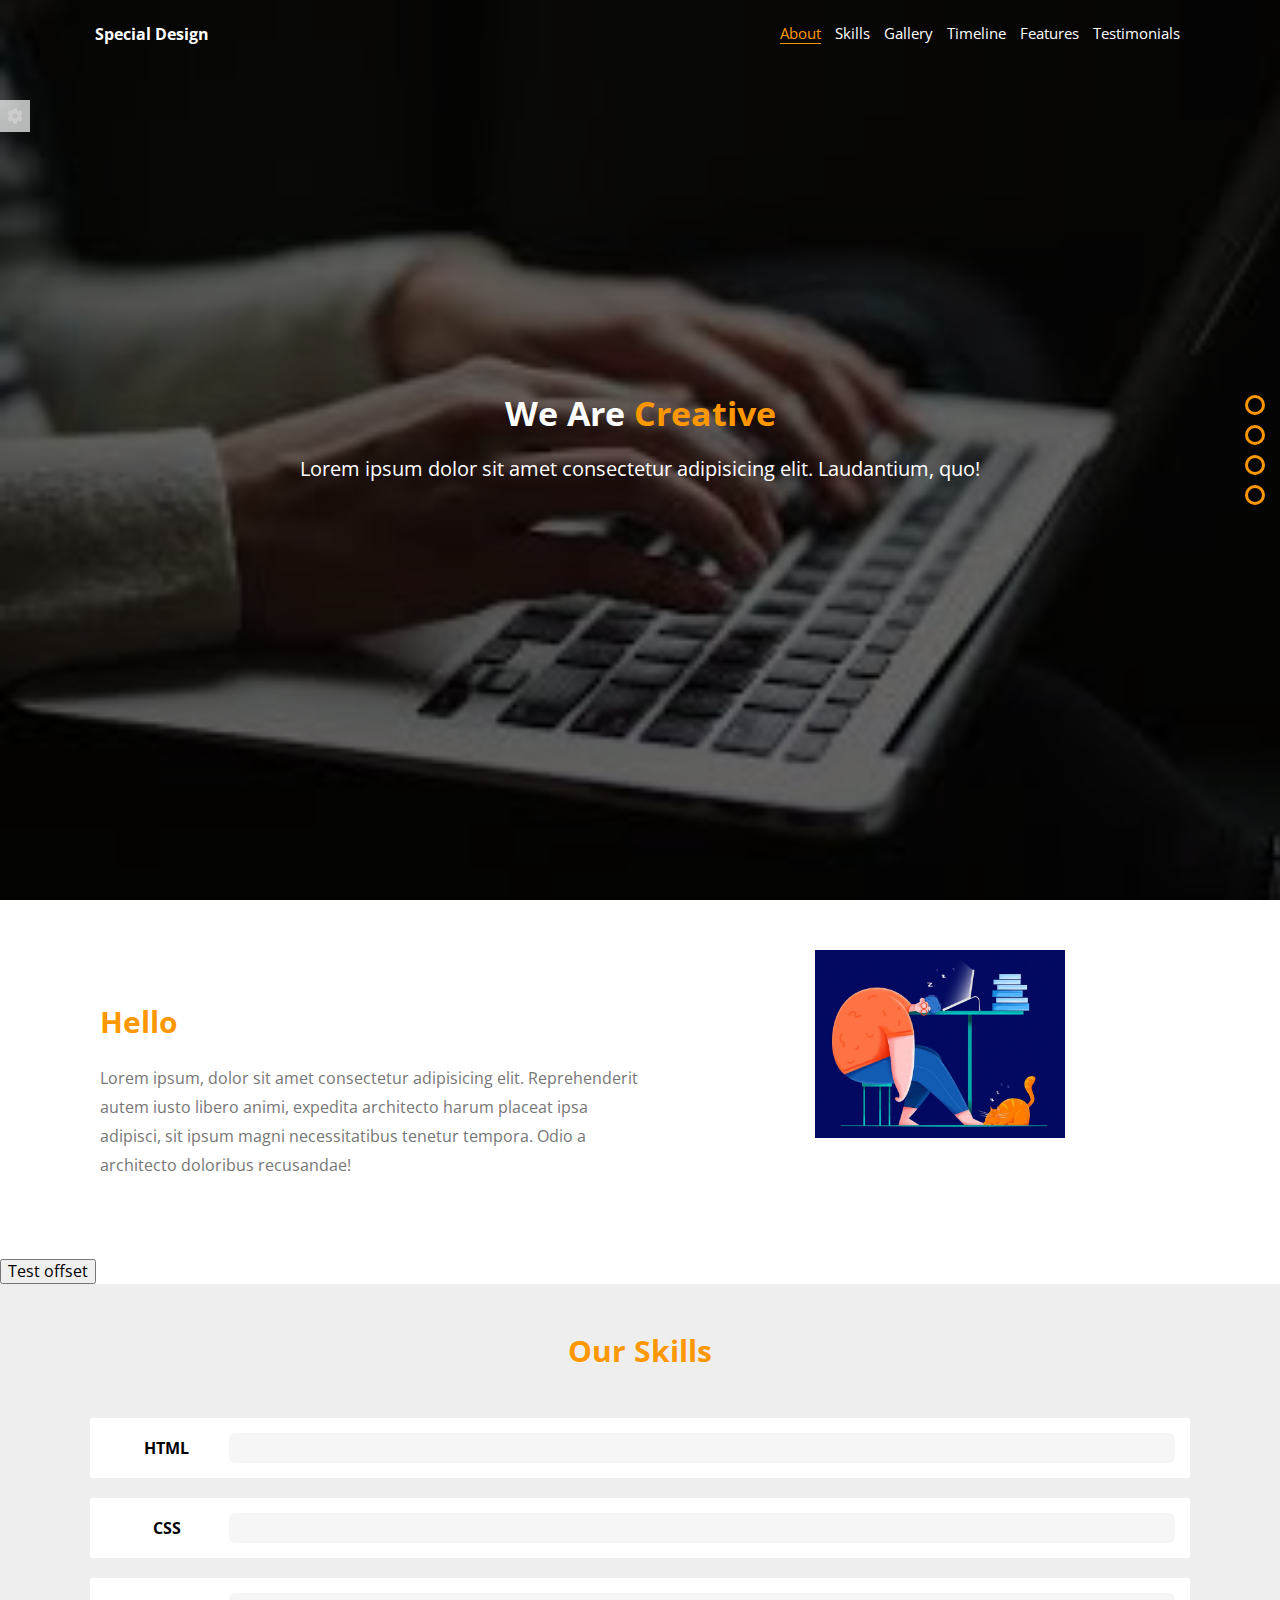
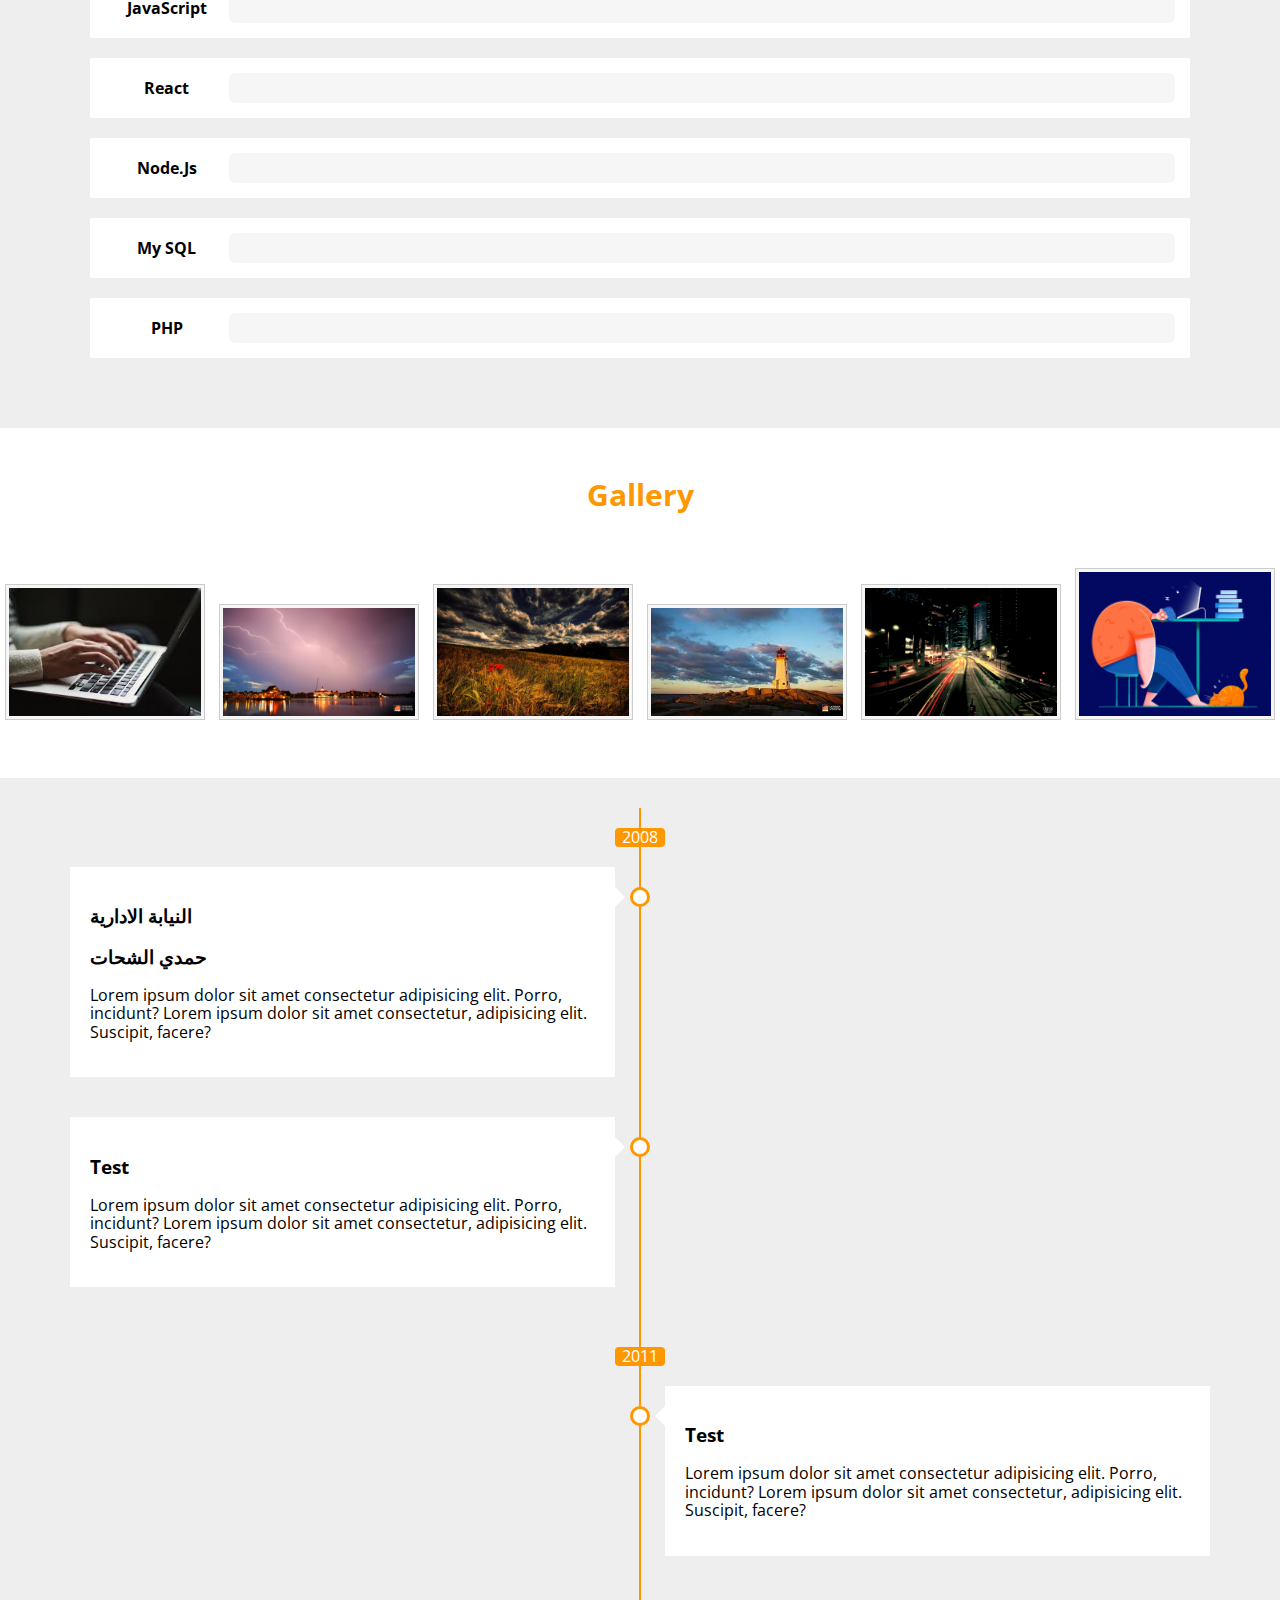
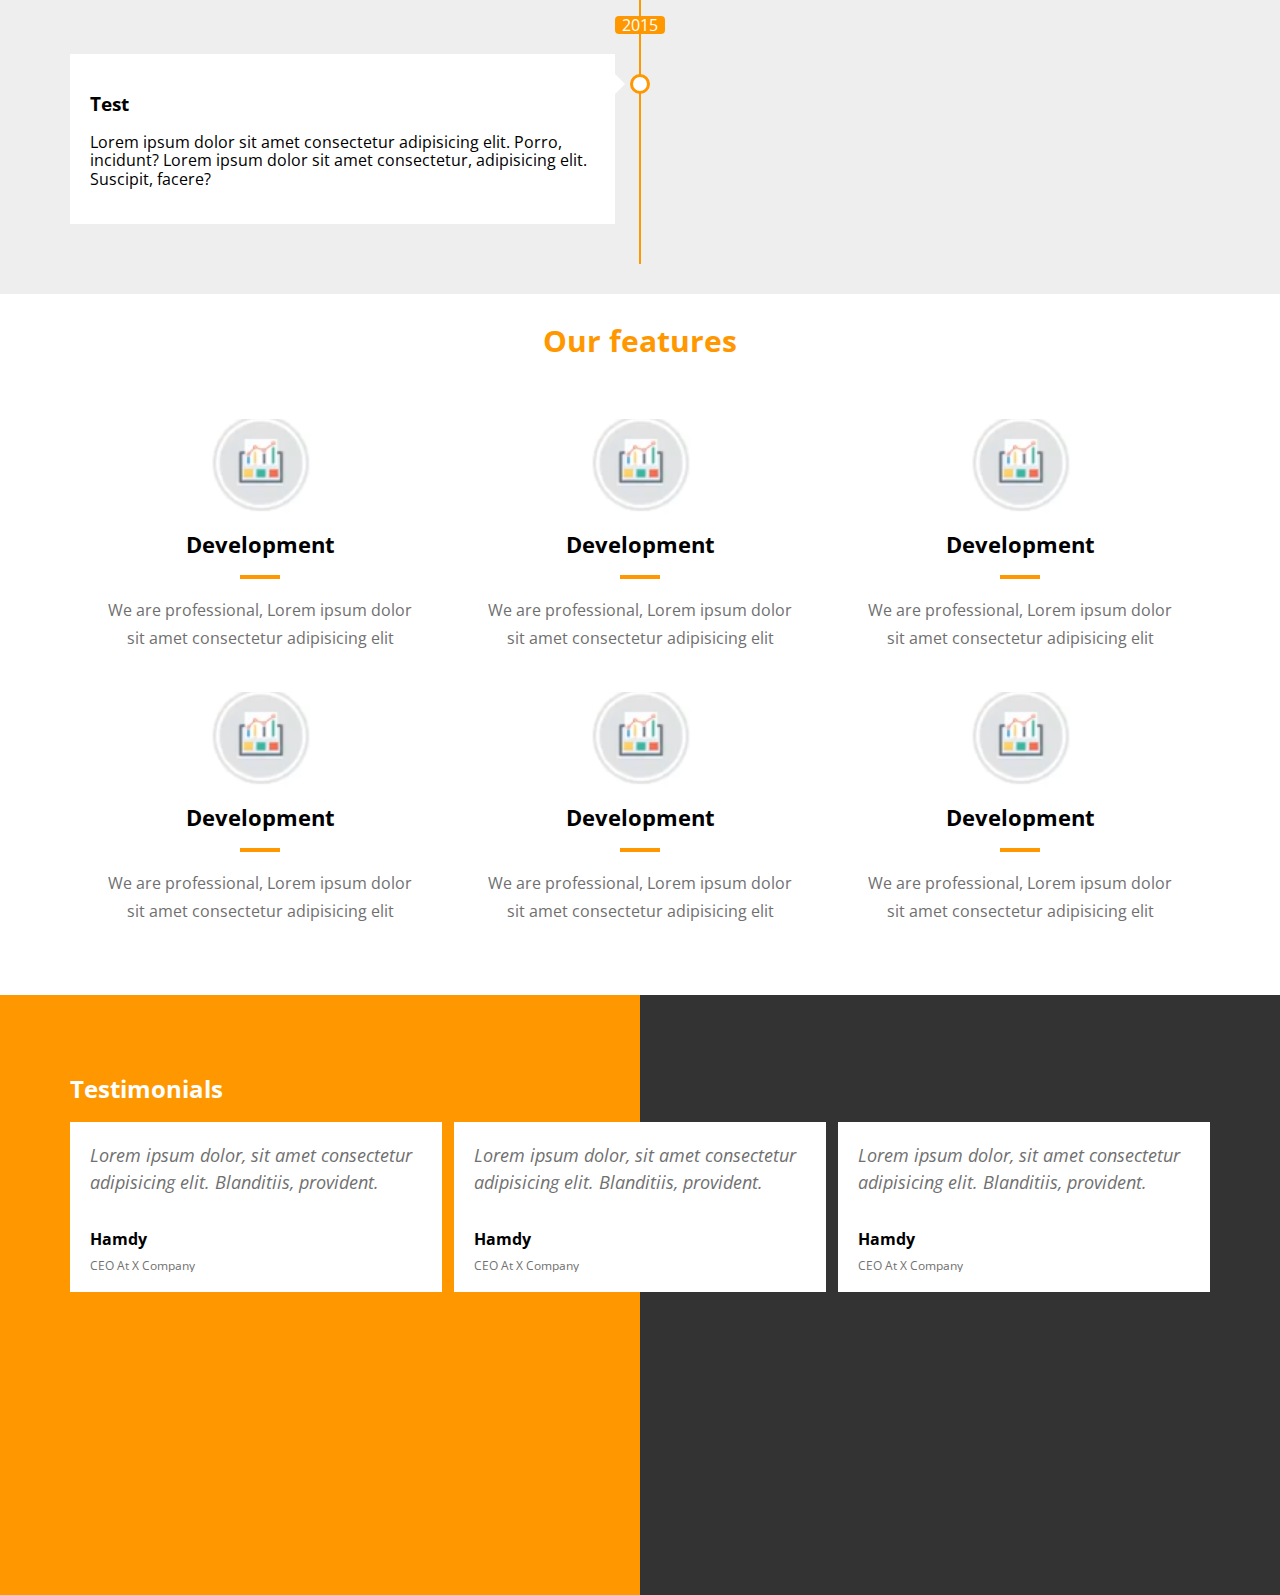
==== commit dcecd0f5: "add_bullet_section_and_bullet_settings_box" ====
--- a/index.html
+++ b/index.html
@@ -40,22 +40,29 @@
             <span class="no" data-background="no">No</span>
           </div>
         </div>
+        <div class="option-box">
+          <h4>Show Bullets</h4>
+          <div class="bullets-option">
+            <span class="yes active" data-display="yes">Yes</span>
+            <span class="no" data-display="no">No</span>
+          </div>
+        </div>
       </div>
     </div>
     <!-- end settings box -->
 
     <!-- Nav Bullets Start  -->
     <div class="nav-bullets">
-      <div class="bullet">
+      <div data-sec="about-us" class="bullet">
         <div class="tooltip">About Us</div>
       </div>
-      <div class="bullet">
+      <div data-sec="skills" class="bullet">
         <div class="tooltip">Our Skills</div>
       </div>
-      <div class="bullet">
+      <div data-sec="gallery" class="bullet">
         <div class="tooltip">Gallery</div>
       </div>
-      <div class="bullet">
+      <div data-sec="timeline" class="bullet">
         <div class="tooltip">Timeline</div>
       </div>
     </div>
@@ -68,10 +75,12 @@
         <div class="header-area">
           <div class="logo">Special Design</div>
           <ul class="links">
-            <li><a href="#" class="active">About</a></li>
-            <li><a href="#">Service</a></li>
-            <li><a href="#">Products</a></li>
-            <li><a href="#">Contact</a></li>
+            <li><a href="#" data-sec="about-us" class="active">About</a></li>
+            <li><a href="#" data-sec="skills">Skills</a></li>
+            <li><a href="#" data-sec="gallery">Gallery</a></li>
+            <li><a href="#" data-sec="timeline">Timeline</a></li>
+            <li><a href="#" data-sec="features">Features</a></li>
+            <li><a href="#" data-sec="testemonials">Testimonials</a></li>
           </ul>
         </div>
       </div>
--- a/css/master.css
+++ b/css/master.css
@@ -95,12 +95,34 @@
 .settings-box .option-box .color-list li:nth-child(5) {
   background-color: #4caf50;
 }
+
+/* Random Background +++++++++++++++++++++++++++++++++++++++++++++++++++++++++++ Start */
+.option-box span {
+  /* margin-top: 10px; */
+  display: inline-block;
+  width: 50px;
+  background: #009688;
+  color: #fff;
+  padding: 4px 10px;
+  font-weight: bold;
+  font-size: 12px;
+  border-radius: 4px;
+  opacity: 0.5;
+  cursor: pointer;
+}
+
+.option-box span.active {
+  opacity: 1;
+}
+
+/* Random Background +++++++++++++++++++++++++++++++++++++++++++++++++++++++++++ End */
+
 /* Settings box End */
 
 /* Nav bullets start ++++++++++++++++++++++++++++ */
 .nav-bullets {
   position: fixed;
-  z-index: 2;
+  z-index: 1000;
   right: 0;
   top: 50%;
   transform: translateY(-50%);
@@ -116,39 +138,38 @@
   cursor: pointer;
   position: relative;
 }
+.nav-bullets .bullet:hover .tooltip {
+  display: block;
+}
 
 .nav-bullets .bullet .tooltip {
   position: absolute;
-  right: 35px;
-  top: -5px;
   width: 100px;
-  padding: 3px 10px;
+  top: -8px;
+  right: 30px;
+  padding: 8px 10px;
   background-color: var(--main-color);
   color: #fff;
+  text-align: center;
+  cursor: default;
+  pointer-events: none; /* to prevent clicking */
+  display: none;
+}
+.nav-bullets .bullet .tooltip:before {
+  content: "";
+  position: absolute;
+  /* width: 15px; */
+  /* height: 15px; */
+  border-color: transparent transparent transparent var(--main-color);
+  border-width: 10px;
+  border-style: solid;
+  /* background-color: #555; */
+  top: 50%;
+  transform: translateY(-50%);
+  right: -20px;
 }
 
 /* Nav bullets End ++++++++++++++++++++++++++++ */
-
-/* Random Background +++++++++++++++++++++++++++++++++++++++++++++++++++++++++++ Start */
-.option-box .random-background span {
-  /* margin-top: 10px; */
-  display: inline-block;
-  width: 50px;
-  background: #009688;
-  color: #fff;
-  padding: 4px 10px;
-  font-weight: bold;
-  font-size: 12px;
-  border-radius: 4px;
-  opacity: 0.5;
-  cursor: pointer;
-}
-
-.option-box .random-background span.active {
-  opacity: 1;
-}
-
-/* Random Background +++++++++++++++++++++++++++++++++++++++++++++++++++++++++++ End */
 
 /*  settings box  +++++++++++++++++++++++++++++++++++++++++++++++++++++++++++ End*/
 
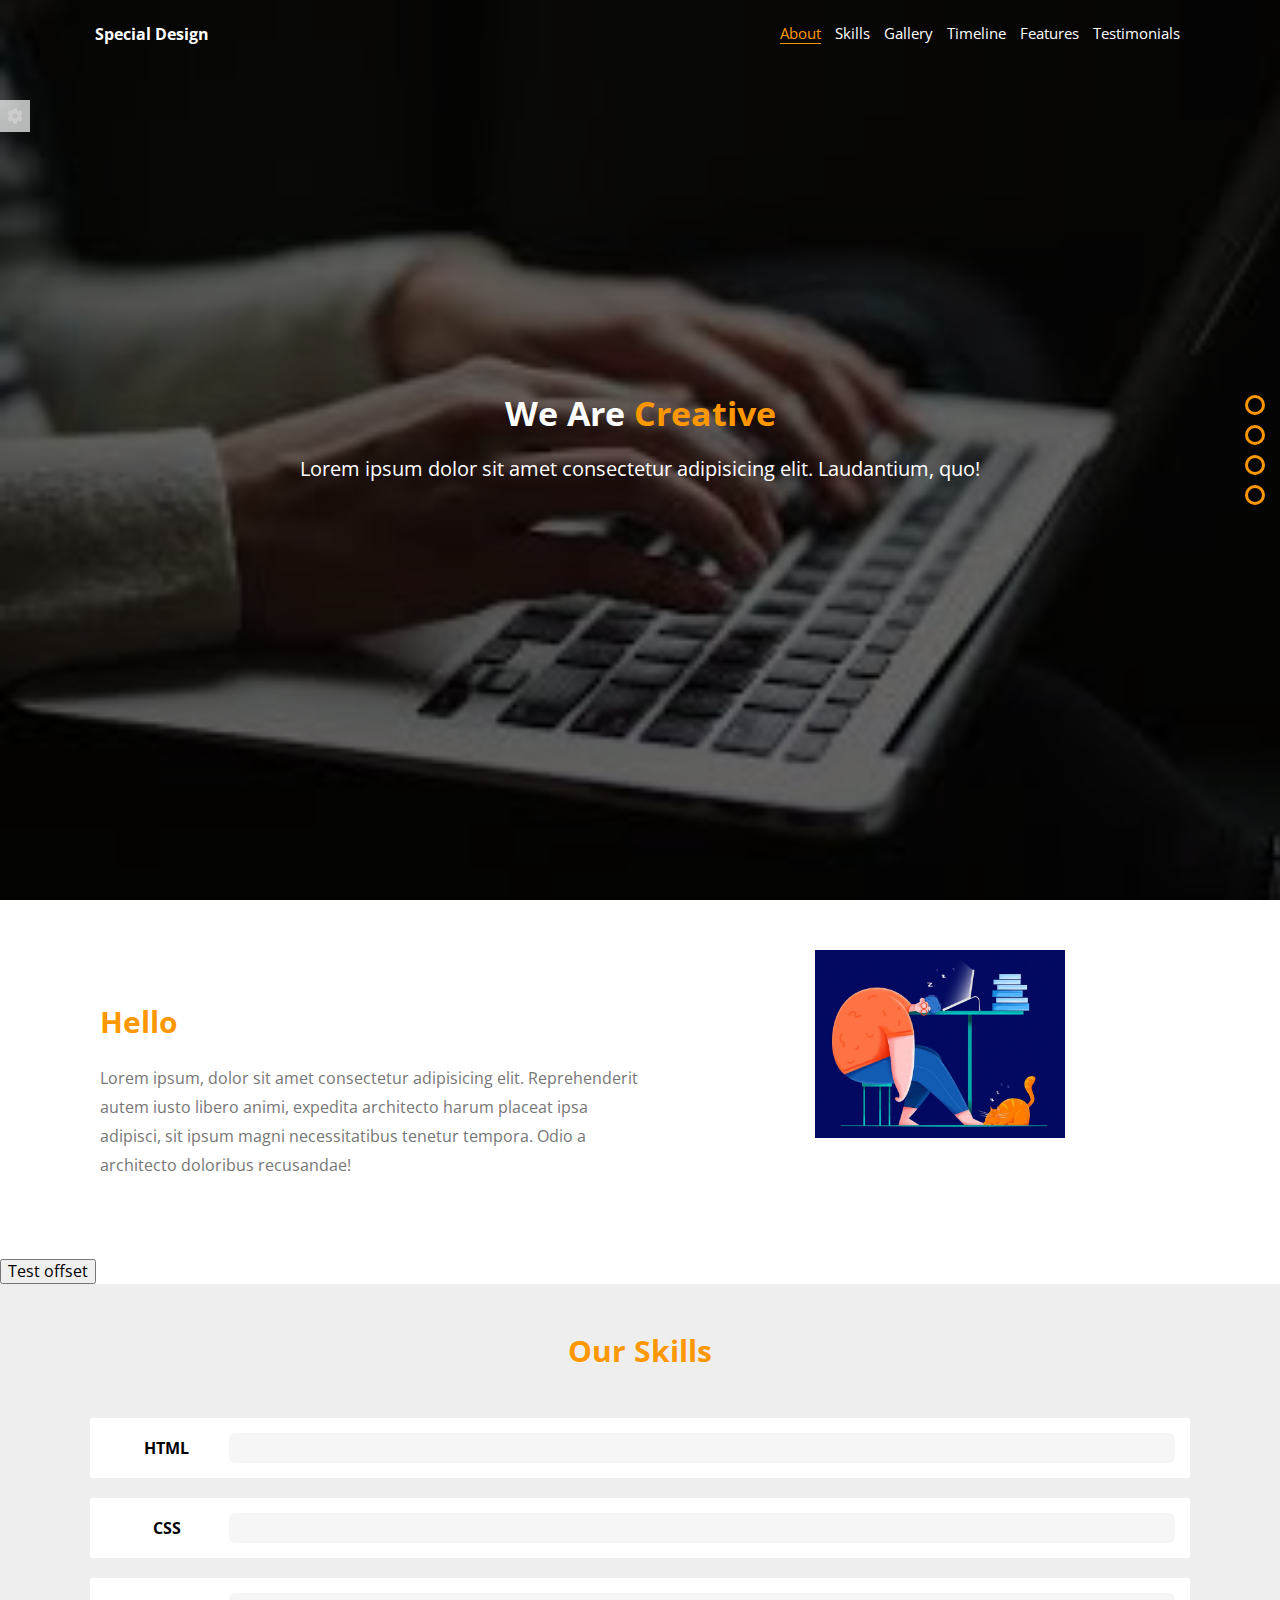
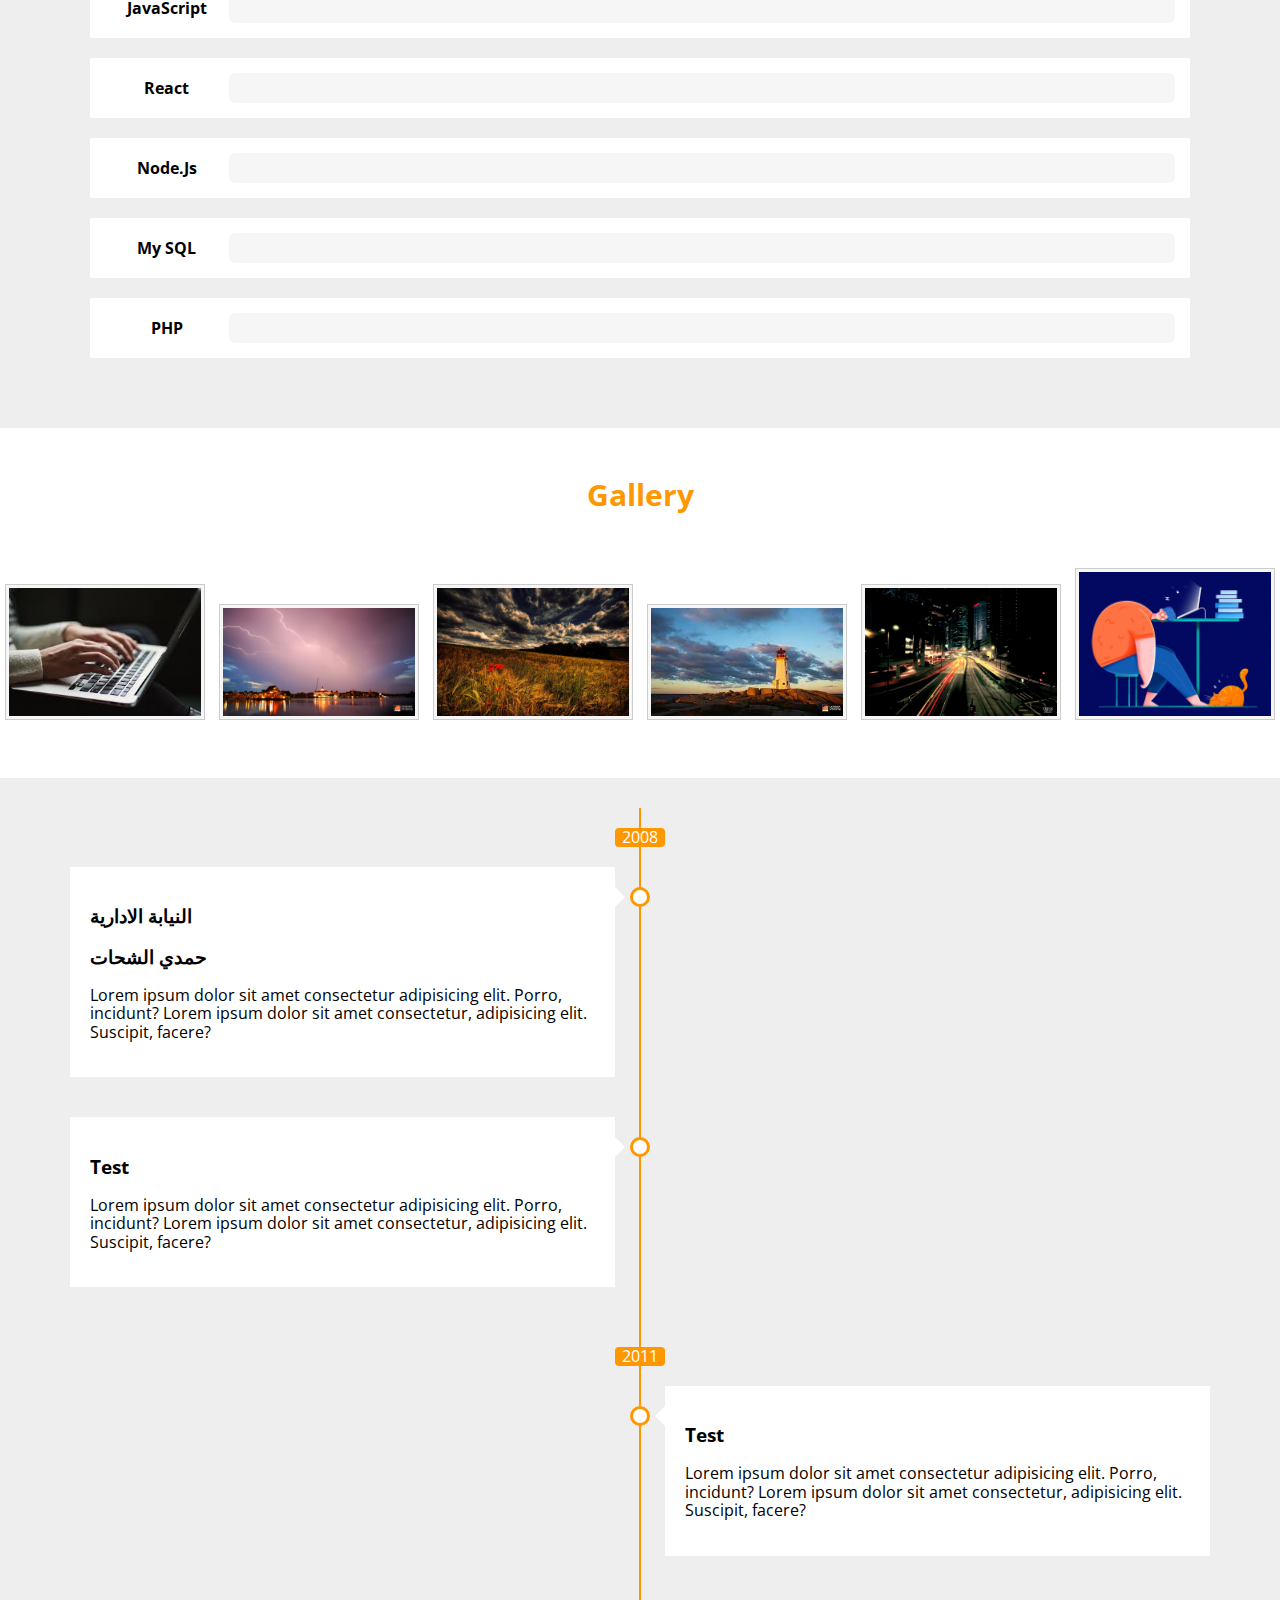
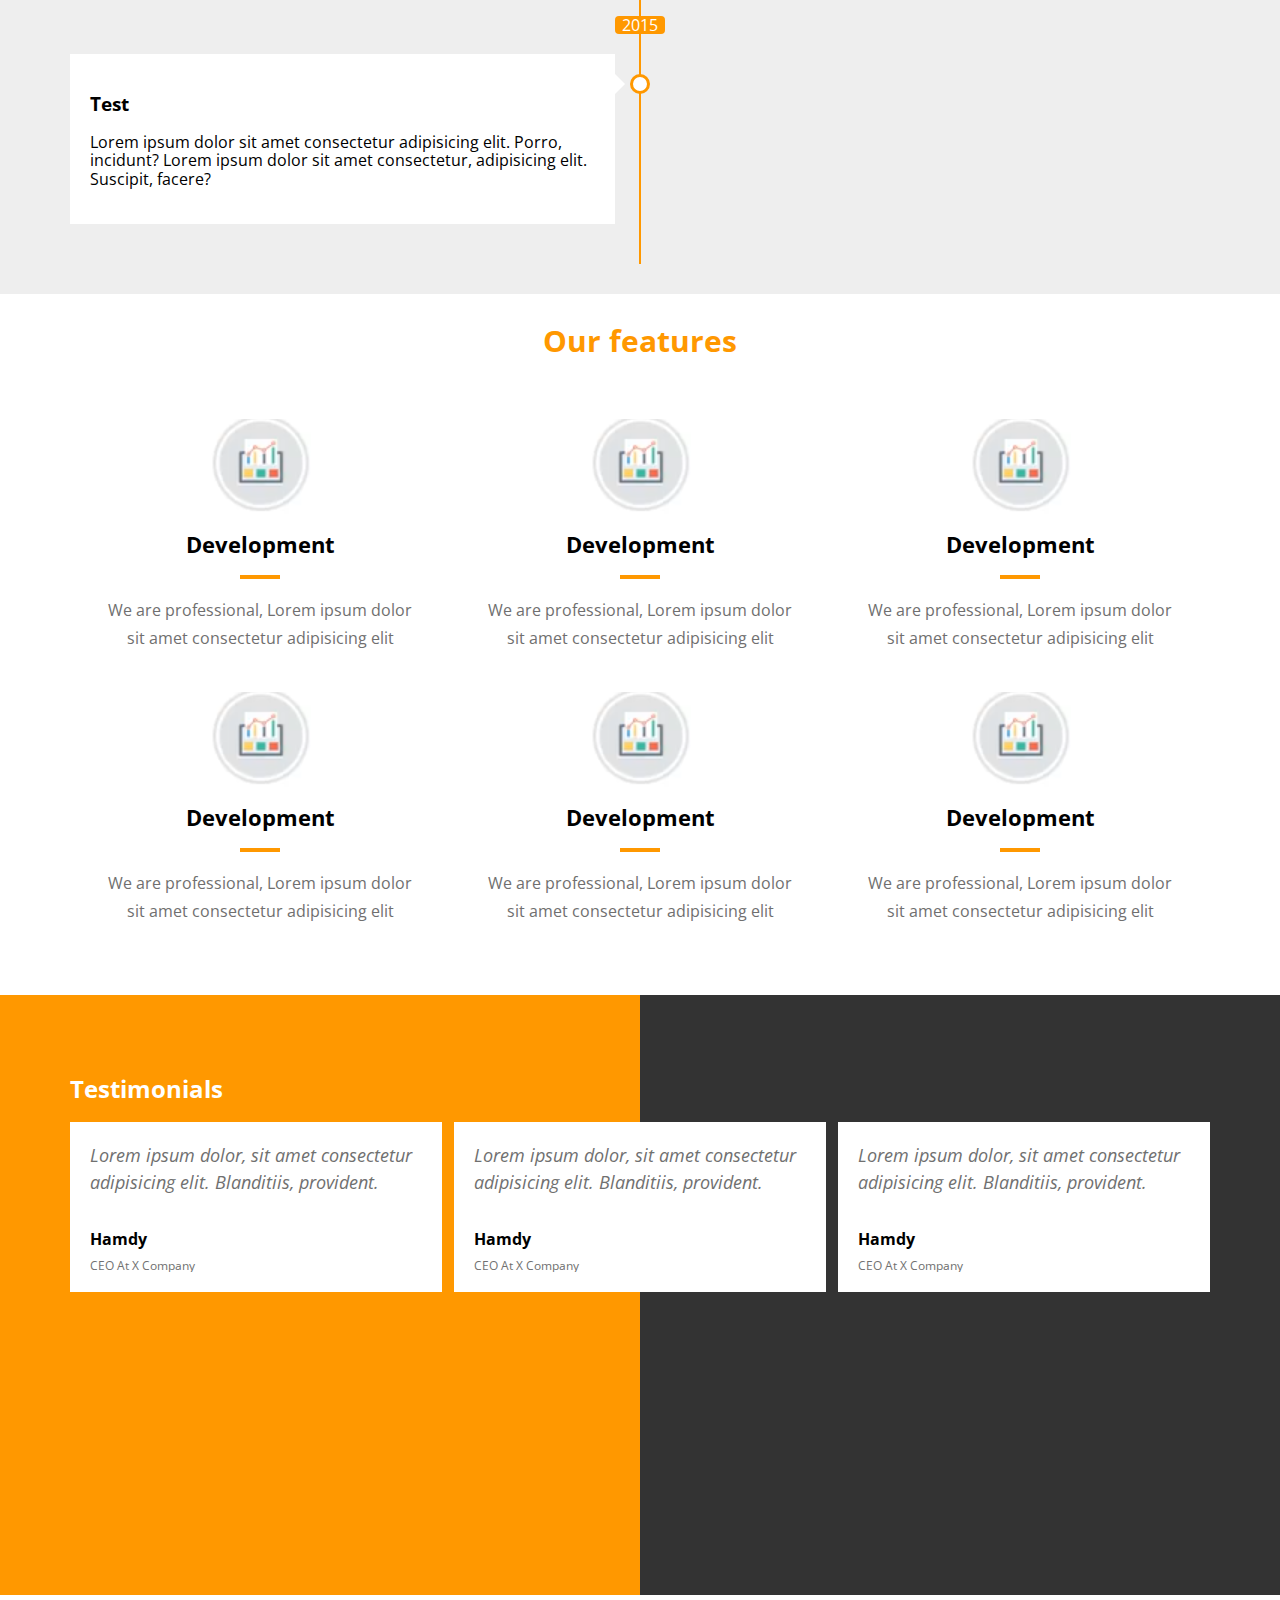
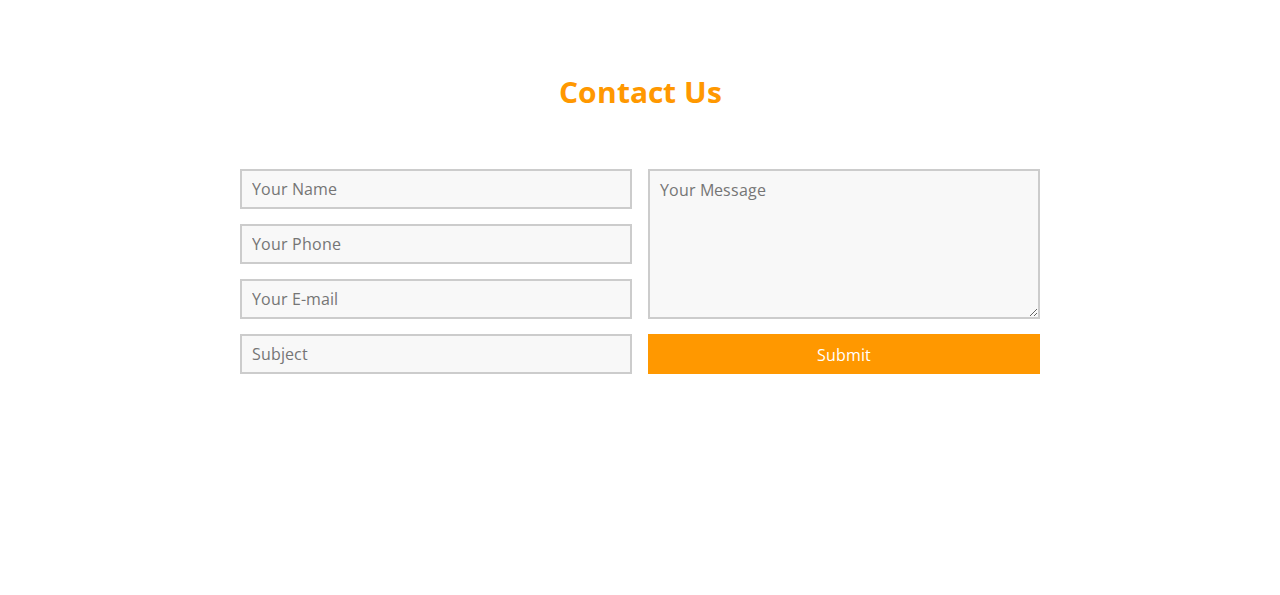
==== commit eeaf8420: "add-contact-us-and-reset" ====
--- a/index.html
+++ b/index.html
@@ -47,8 +47,11 @@
             <span class="no" data-display="no">No</span>
           </div>
         </div>
-      </div>
-    </div>
+        
+        <button class="reset-settings">Reset</button>
+      </div>
+    </div>
+
     <!-- end settings box -->
 
     <!-- Nav Bullets Start  -->
@@ -314,6 +317,26 @@
       </div>
     </div>
     <!-- Testimonials End -->
+
+    <div class="contact-us">
+      <div class="overlay"></div>
+      <div class="container">
+        <h2>Contact Us</h2>
+        <form action="">
+          <div class="left">
+            <input type="text" placeholder="Your Name" />
+            <input type="text" placeholder="Your Phone" />
+            <input type="text" placeholder="Your E-mail" />
+            <input type="text" placeholder="Subject" />
+          </div>
+          <div class="right">
+            <textarea placeholder="Your Message"></textarea>
+            <input type="submit" value="Submit" />
+          </div>
+        </form>
+      </div>
+    </div>
+
     <!-- End Landing Page -->
 
     <script src="js/master.js"></script>
--- a/css/master.css
+++ b/css/master.css
@@ -117,6 +117,20 @@
 
 /* Random Background +++++++++++++++++++++++++++++++++++++++++++++++++++++++++++ End */
 
+/* +++++++++++++++++++++++++++++++++++++++++++++++++++++++++++++++++++++++++++++ Reset Start */
+.reset-settings {
+  padding: 5px 10px;
+  width: 80%;
+  margin: 10px auto;
+  display: block;
+  background-color: #f44336;
+  color: #fff;
+  outline: 0;
+  border: none;
+  border-radius: 6px;
+  cursor: pointer;
+}
+/* +++++++++++++++++++++++++++++++++++++++++++++++++++++++++++++++++++++++++++++ Reset End */
 /* Settings box End */
 
 /* Nav bullets start ++++++++++++++++++++++++++++ */
@@ -613,3 +627,82 @@
 }
 
 /* testemonials +++++++++++++++++++++++++++++++++++++++++++++++++++++++++++ end */
+
+/* contact-us +++++++++++++++++++++++++++++++++++++++++++++++++++++++++++ Start */
+.contact-us {
+  min-height: 600px;
+  background-image: url("");
+  background-size: cover;
+  padding: 80px 0;
+  position: relative;
+}
+.contact-us .overlay {
+  position: absolute;
+  /* background-color: rgba(255, 255, 255, 0.6); */
+  background-color: rgba(255, 255, 255, 0.6);
+  /* background-color: rgb(255, 255, 255); */
+  top: 0;
+  left: 0;
+  width: 100%;
+  height: 100%;
+  z-index: -5;
+}
+.contact-us .container {
+  /* position: relative;
+  z-index: 1000; */
+}
+.contact-us h2 {
+  font-weight: bold;
+  color: var(--main-color);
+  font-size: 30px;
+  margin: 0 0 60px;
+  text-align: center;
+}
+
+.contact-us form {
+  display: flex;
+  justify-content: space-between;
+  max-width: 800px;
+  margin: 0 auto;
+}
+.contact-us form .left {
+  width: 49%;
+}
+.contact-us form .right {
+  width: 49%;
+}
+.contact-us form input:not([type="submit"]),
+.contact-us form textarea {
+  display: block;
+  width: 100%;
+  padding: 10px;
+  margin-bottom: 15px;
+  border: 2px solid #ccc;
+  background-color: rgba(218, 218, 218, 0.19);
+}
+.contact-us form input:not([type="submit"]):focus,
+.contact-us form textarea:focus {
+  outline: 1px solid var(--main-color);
+}
+.contact-us form input {
+  height: 40px;
+}
+.contact-us form textarea {
+  height: 150px;
+}
+.contact-us form input[type="submit"] {
+  padding: 10px;
+  width: 100%;
+  border-color: transparent;
+  background-color: var(--main-color);
+  color: #fff;
+  cursor: pointer;
+}
+
+.contact-us form input:not([type="submit"]):focus::placeholder,
+.contact-us form textarea:focus::placeholder {
+  opacity: 0;
+  transition: 0.8s;
+}
+
+/* contact-us +++++++++++++++++++++++++++++++++++++++++++++++++++++++++++ End */
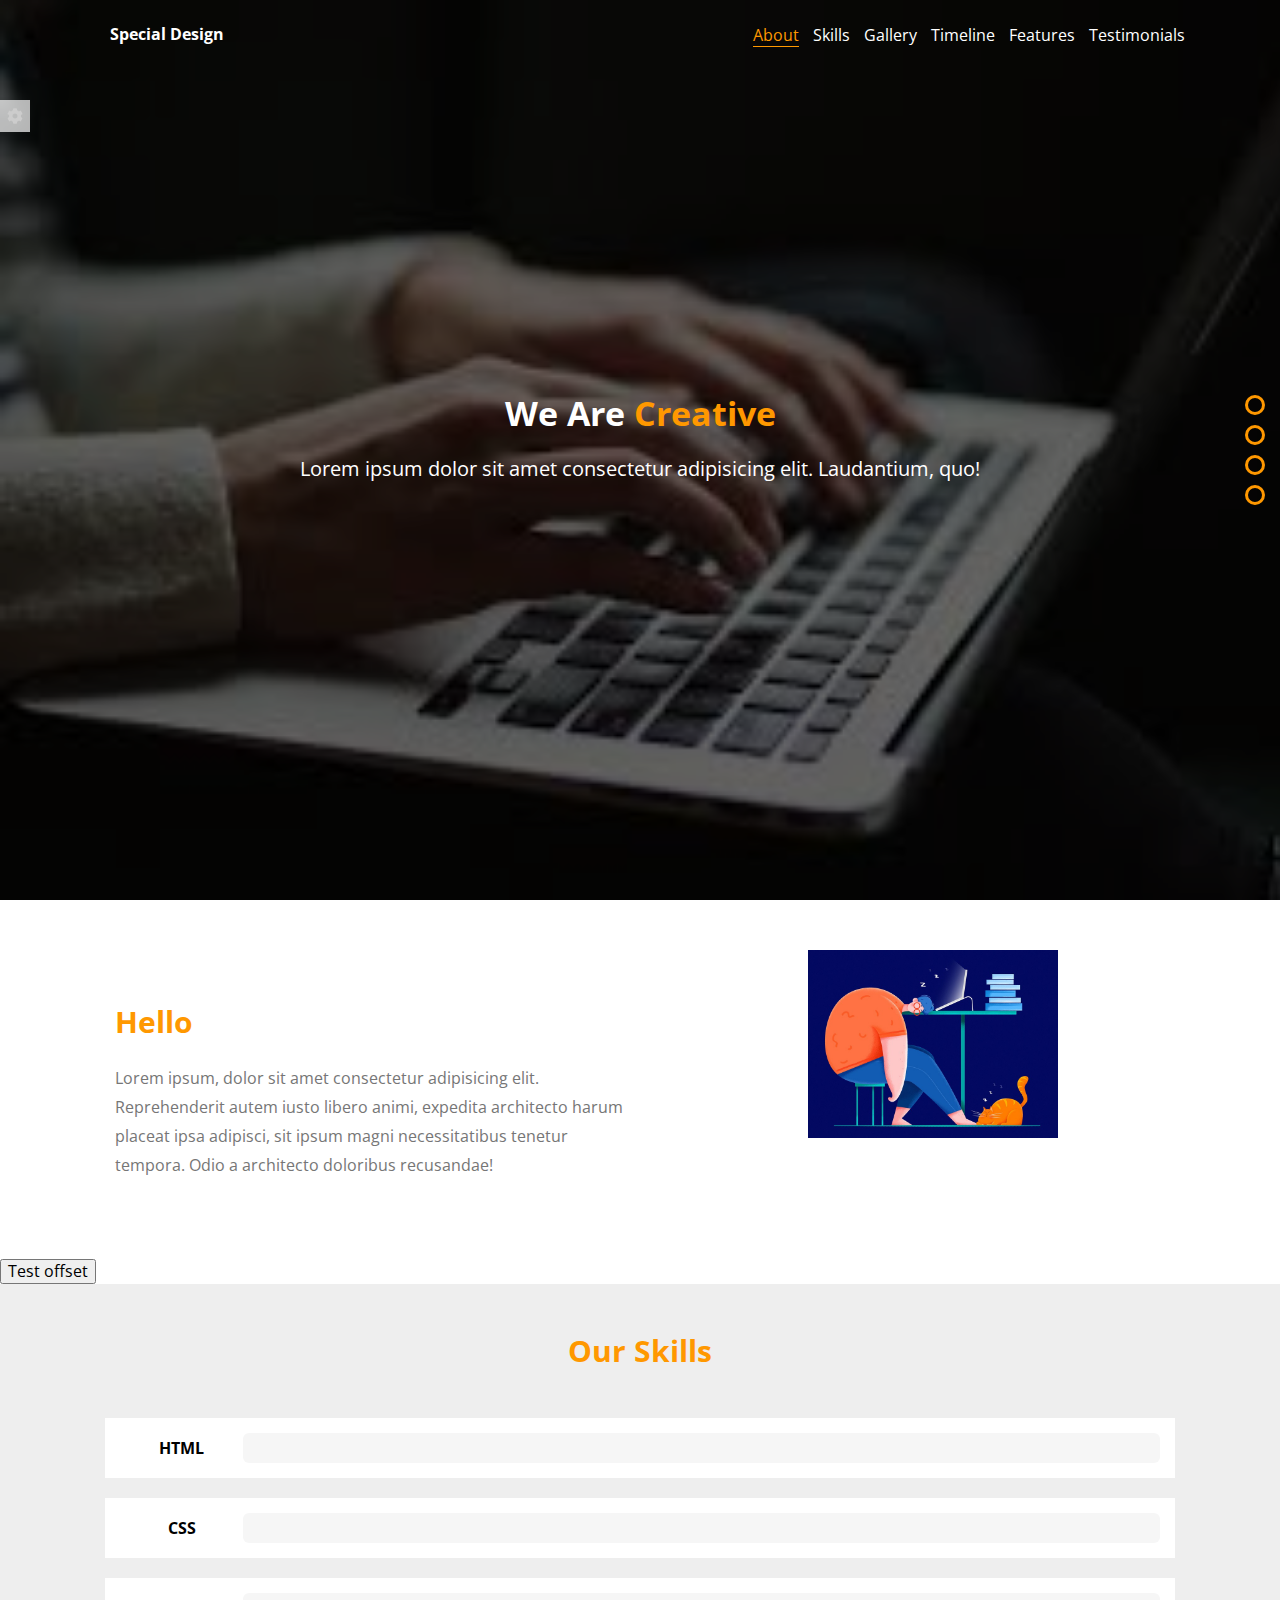
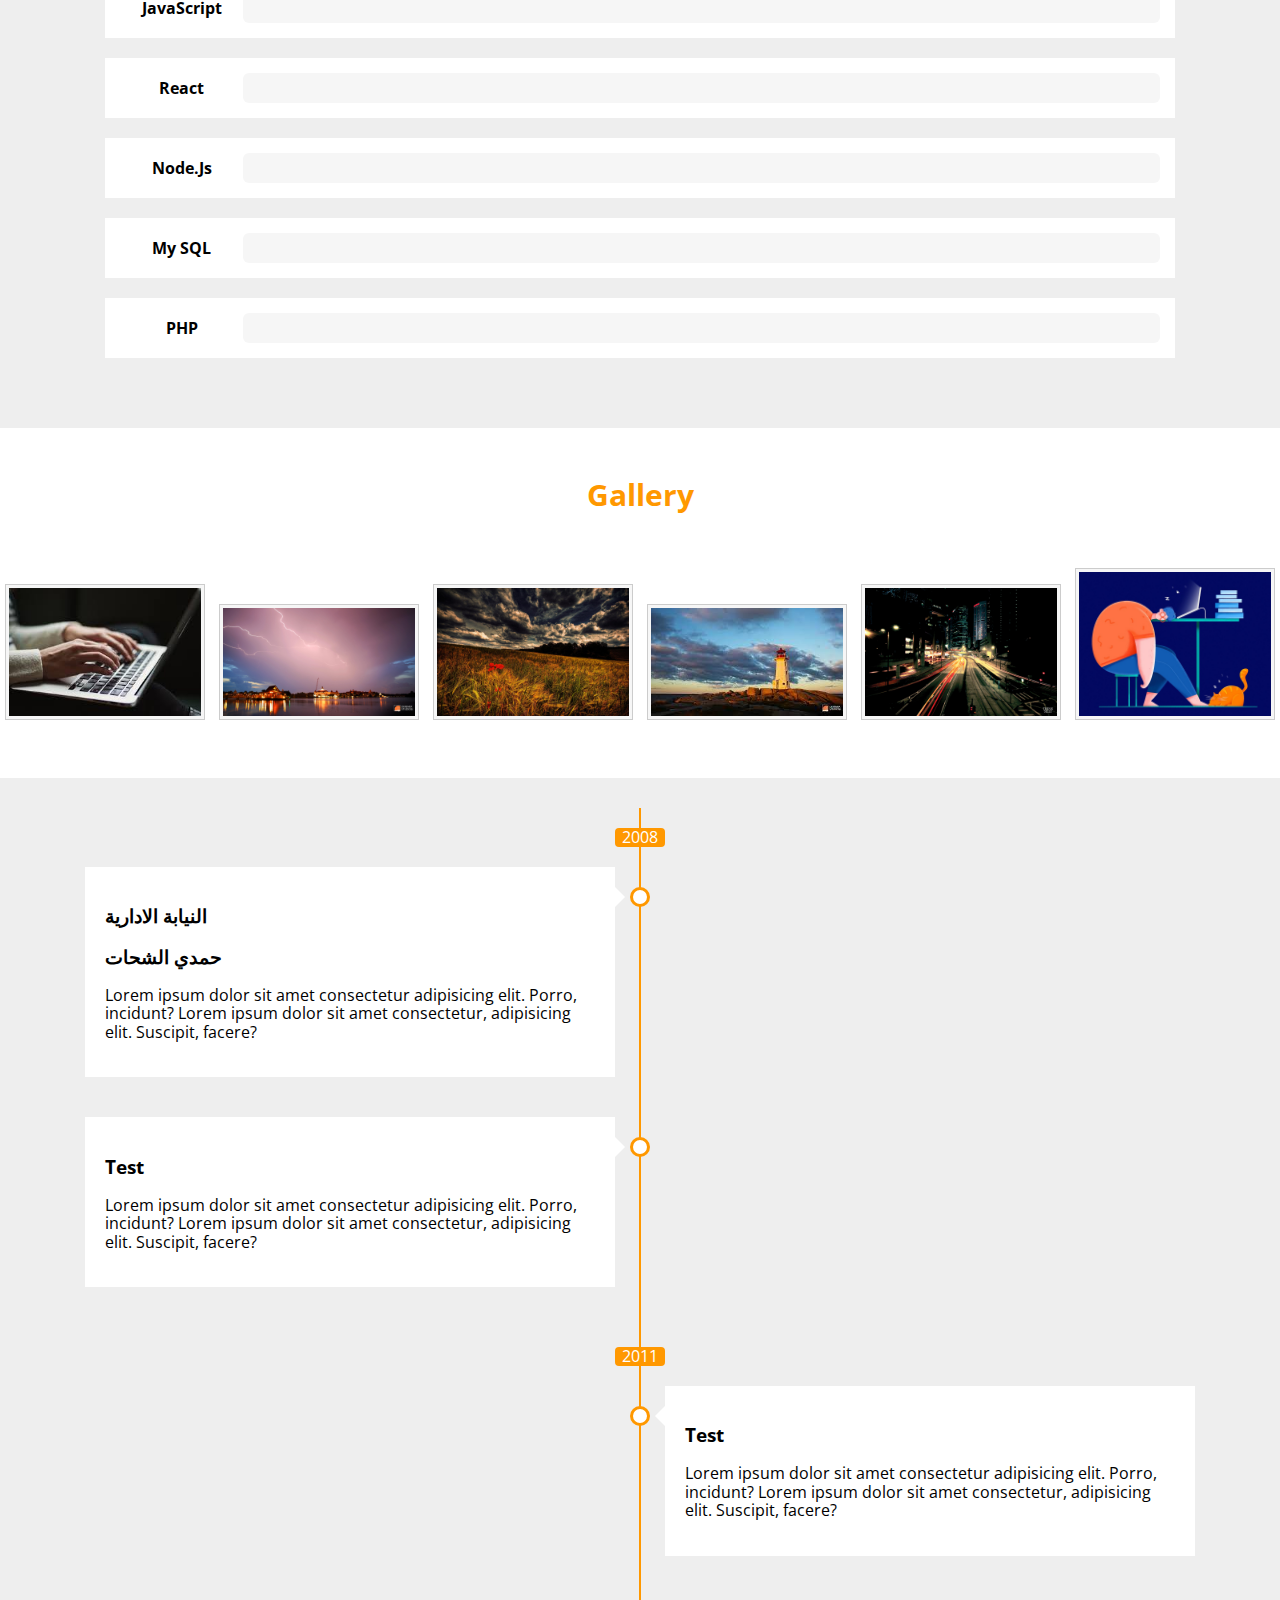
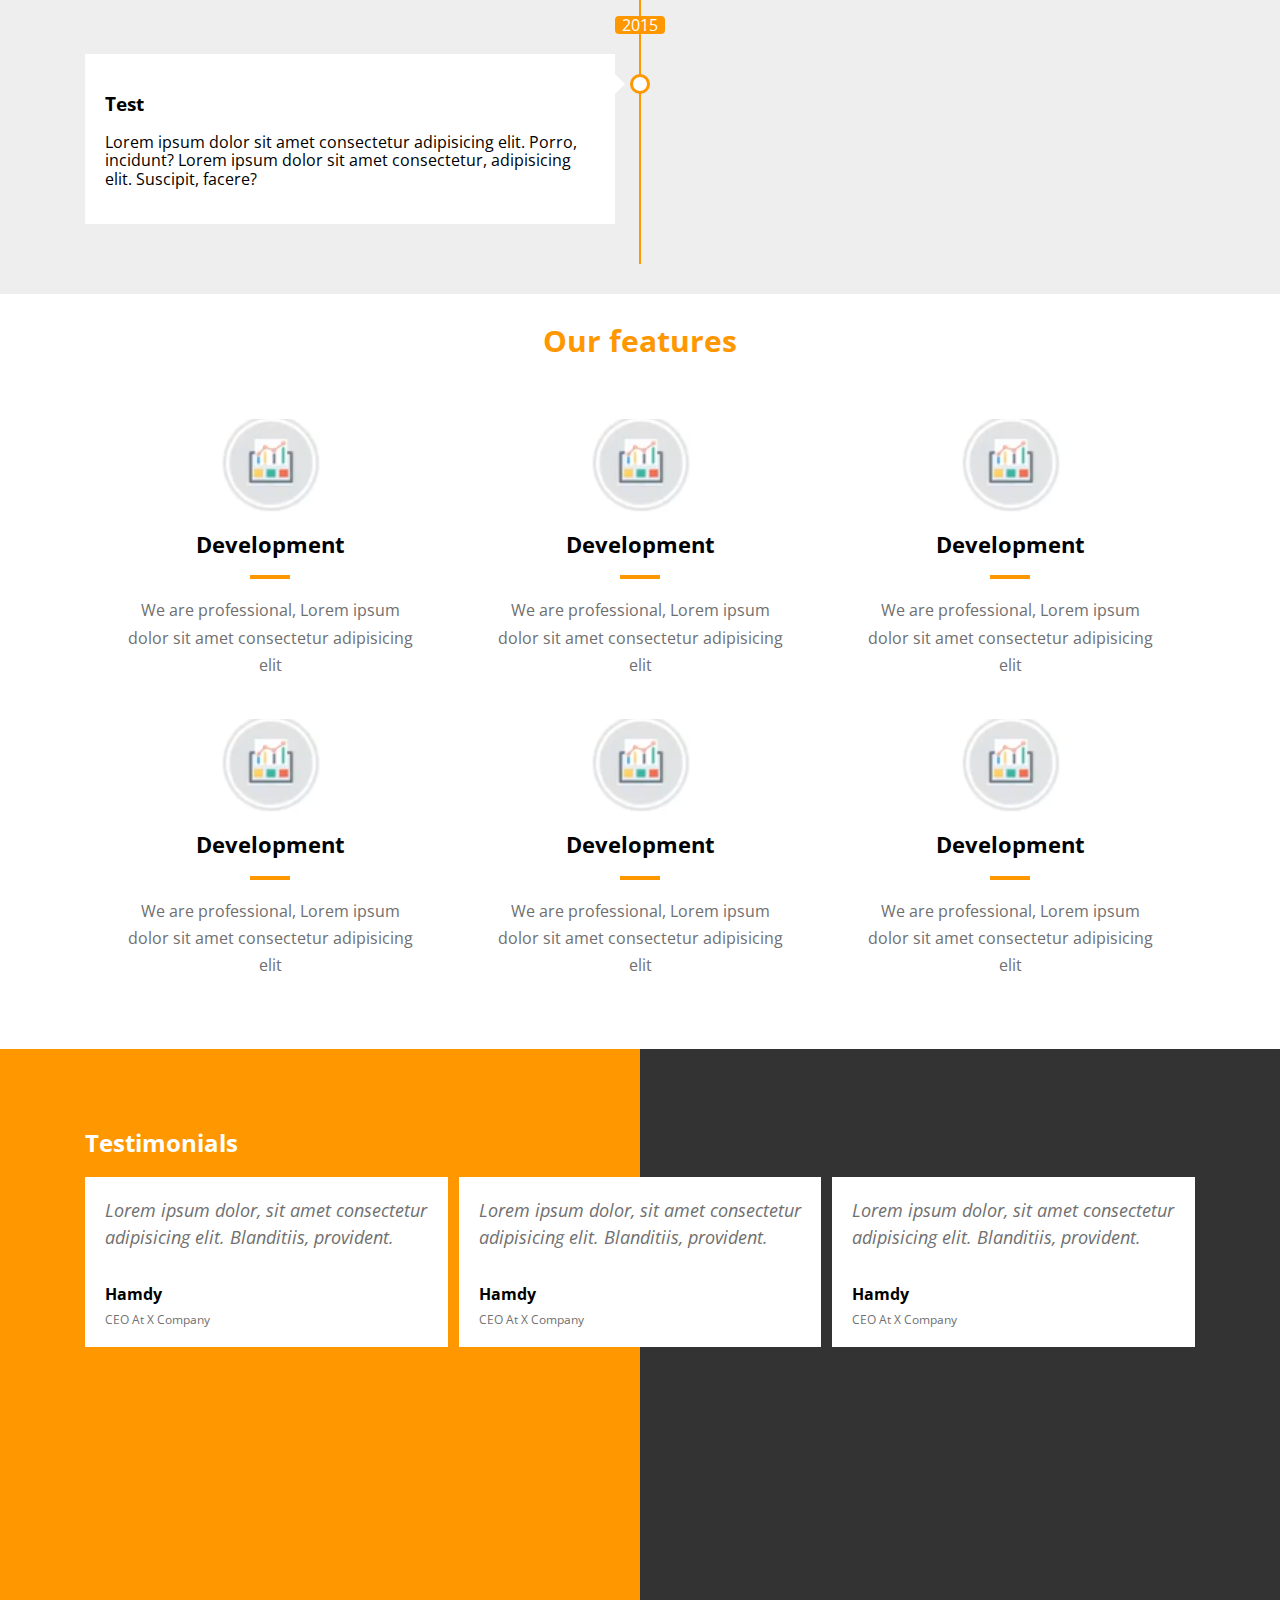
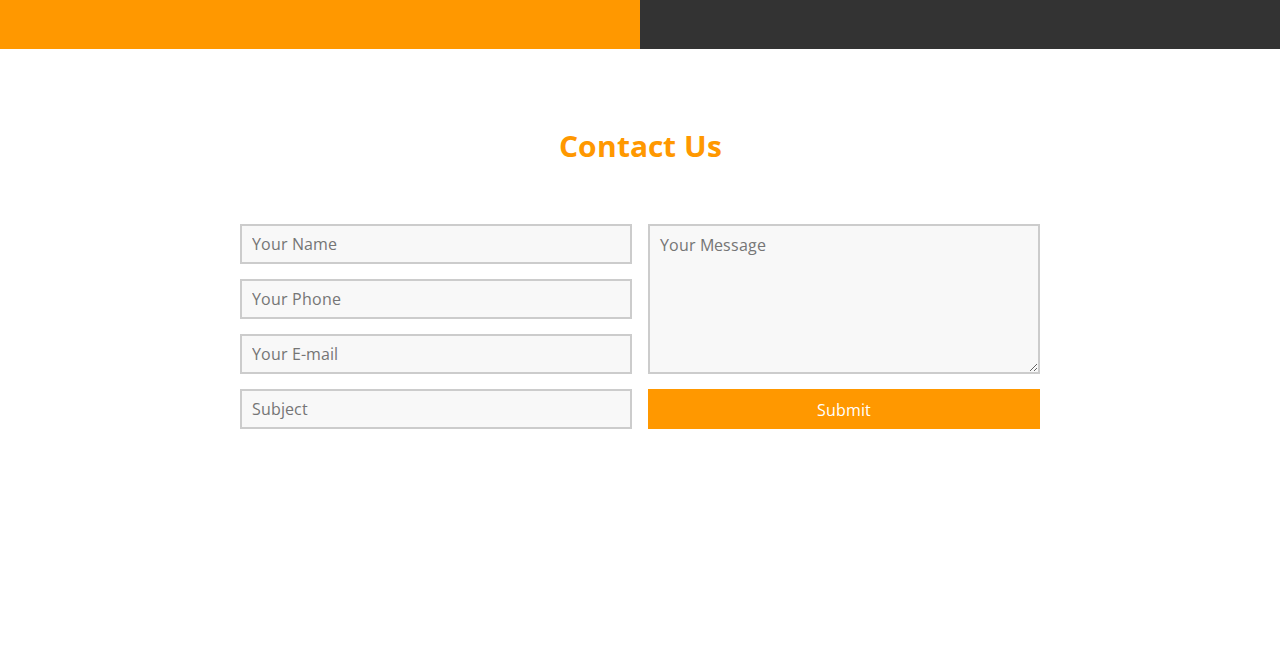
==== commit 70bdcbe7: "some-responsive" ====
--- a/index.html
+++ b/index.html
@@ -47,7 +47,7 @@
             <span class="no" data-display="no">No</span>
           </div>
         </div>
-        
+
         <button class="reset-settings">Reset</button>
       </div>
     </div>
@@ -77,14 +77,19 @@
       <div class="container">
         <div class="header-area">
           <div class="logo">Special Design</div>
-          <ul class="links">
-            <li><a href="#" data-sec="about-us" class="active">About</a></li>
-            <li><a href="#" data-sec="skills">Skills</a></li>
-            <li><a href="#" data-sec="gallery">Gallery</a></li>
-            <li><a href="#" data-sec="timeline">Timeline</a></li>
-            <li><a href="#" data-sec="features">Features</a></li>
-            <li><a href="#" data-sec="testemonials">Testimonials</a></li>
-          </ul>
+          <div class="links-container">
+            <ul class="links">
+              <li><a href="#" data-sec="about-us" class="active">About</a></li>
+              <li><a href="#" data-sec="skills">Skills</a></li>
+              <li><a href="#" data-sec="gallery">Gallery</a></li>
+              <li><a href="#" data-sec="timeline">Timeline</a></li>
+              <li><a href="#" data-sec="features">Features</a></li>
+              <li><a href="#" data-sec="testemonials">Testimonials</a></li>
+            </ul>
+            <button class="toggle-menu">
+              <span></span><span></span><span></span>
+            </button>
+          </div>
         </div>
       </div>
       <div class="introduction">
--- a/css/master.css
+++ b/css/master.css
@@ -217,14 +217,17 @@
   padding: 15px;
   font-weight: bold;
 }
-
-.header-area .links {
-  list-style: none;
+.header-area .links-container {
   width: 100%;
   text-align: right;
+}
+
+.header-area .links {
+  /* display: none; */
+  list-style: none;
+  /* width: 100%; */
+  text-align: right;
   padding-left: 0;
-  padding-right: 20px;
-  font-size: 15px;
 }
 
 .header-area .links li {
@@ -252,13 +255,20 @@
   text-align: center;
   color: #fff;
   z-index: 2;
-  width: 100%;
+  width: 95%;
 }
 
 .introduction h1 {
   font-size: 34px;
   margin: 0 0 12px;
 }
+
+@media (max-width: 575px) {
+  .introduction h1 {
+    font-size: 26px;
+  }
+}
+
 .introduction h1 span {
   color: var(--main-color);
 }
@@ -266,6 +276,38 @@
 .introduction p {
   line-height: 1.6;
   font-size: 20px;
+}
+
+.header-area .toggle-menu {
+  display: none;
+  background: none;
+  border: none;
+  width: 40px;
+  cursor: pointer;
+  margin-top: 15px;
+  position: relative;
+}
+
+.header-area .toggle-menu.menu-active:before {
+  content: "";
+  position: absolute;
+  border-width: 10px;
+  border-style: solid;
+  border-color: transparent transparent #fff transparent;
+  top: 21px;
+  left: 50%;
+  margin-left: -10px;
+}
+.header-area .toggle-menu:focus {
+  outline: none;
+}
+
+.header-area .toggle-menu span {
+  display: block;
+  margin-bottom: 3px;
+  background-color: #fff;
+  /* width: 100%; */
+  height: 4px;
 }
 
 /* about us +++++++++++++++++++++++++++++++++++++++++++++++++++++++++++ start */
@@ -295,6 +337,18 @@
 .about-us .img-box img {
   width: 250px;
 }
+
+@media (max-width: 767px) {
+  .about-us {
+    display: block;
+    text-align: center;
+  }
+  .about-us .info-box p {
+    padding: 0;
+    text-align: center;
+  }
+}
+
 /* about us +++++++++++++++++++++++++++++++++++++++++++++++++++++++++++ End */
 
 /* Skills +++++++++++++++++++++++++++++++++++++++++++++++++++++++++++ Start */
@@ -345,11 +399,25 @@
   transition: all 0.5s;
 }
 
+/* for medium and mobile */
+@media (max-width: 767px) {
+  .skills .skill-box {
+    display: block;
+    text-align: center;
+  }
+
+  .skills .skill-box .skill-name {
+    width: 100%;
+    margin-bottom: 10px;
+  }
+}
+
 /* Skills +++++++++++++++++++++++++++++++++++++++++++++++++++++++++++ End */
 
 /* Gallery +++++++++++++++++++++++++++++++++++++++++++++++++++++++++++ Start */
 .gallery {
   padding: 50px 0;
+  text-align: center;
 }
 
 .gallery h2 {
@@ -552,6 +620,13 @@
   margin: 0 auto;
   line-height: 1.7;
 }
+
+@media (max-width: 767px) {
+  .features .feat-box {
+    float: none;
+    width: 100%;
+  }
+}
 /* features End */
 /* Timeline +++++++++++++++++++++++++++++++++++++++++++++++++++++++++++ end */
 
@@ -626,6 +701,14 @@
   color: #707070;
 }
 
+@media (max-width: 767px) {
+  .testemonials .ts-box {
+    float: none;
+    width: 100%;
+    text-align: center;
+    margin: 10px;
+  }
+}
 /* testemonials +++++++++++++++++++++++++++++++++++++++++++++++++++++++++++ end */
 
 /* contact-us +++++++++++++++++++++++++++++++++++++++++++++++++++++++++++ Start */
@@ -706,3 +789,65 @@
 }
 
 /* contact-us +++++++++++++++++++++++++++++++++++++++++++++++++++++++++++ End */
+
+@media (max-width: 991px) {
+  .header-area .links {
+    display: none;
+  }
+
+  .header-area .toggle-menu {
+    display: inline-block;
+  }
+
+  .header-area .links.open {
+    display: block;
+    position: absolute;
+    top: 50px;
+    left: 0;
+    width: 100%;
+    padding: 10px;
+    border-radius: 4px;
+    background-color: #fff;
+    text-align: left;
+  }
+  .header-area .links.open li {
+    display: block;
+    margin: 10px;
+  }
+  .header-area .links.open a {
+    color: var(--main-color);
+    font-weight: bold;
+  }
+}
+
+@media (max-width: 575px) {
+  /* small devices => andscape phoens*/
+  .container {
+    max-width: 95%;
+  }
+}
+@media (min-width: 576px) {
+  /* small devices => andscape phoens*/
+  .container {
+    max-width: 540px;
+  }
+}
+
+@media (min-width: 768px) {
+  /* medim devices => tablets*/
+  .container {
+    max-width: 720px;
+  }
+}
+@media (min-width: 992px) {
+  /* Desktop*/
+  .container {
+    max-width: 960px;
+  }
+}
+@media (min-width: 1200px) {
+  /* Large Screens*/
+  .container {
+    max-width: 1140px;
+  }
+}
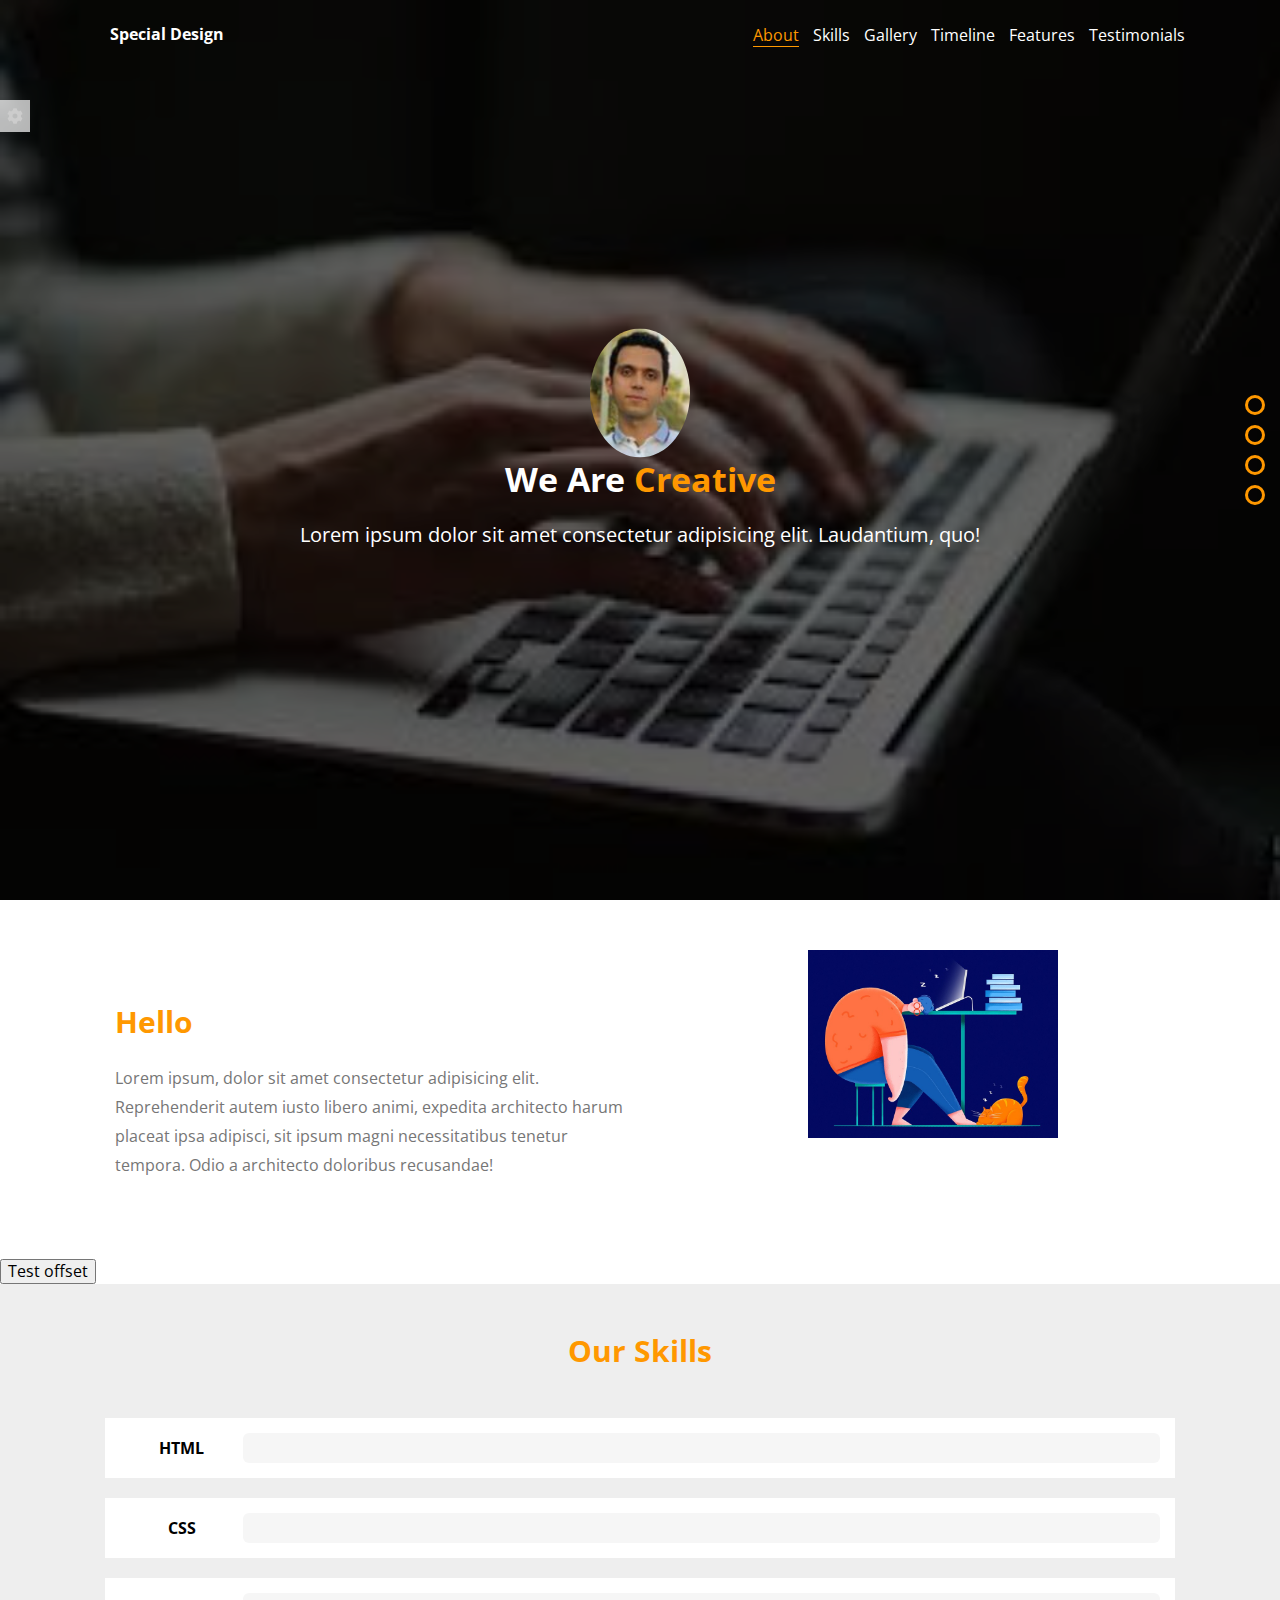
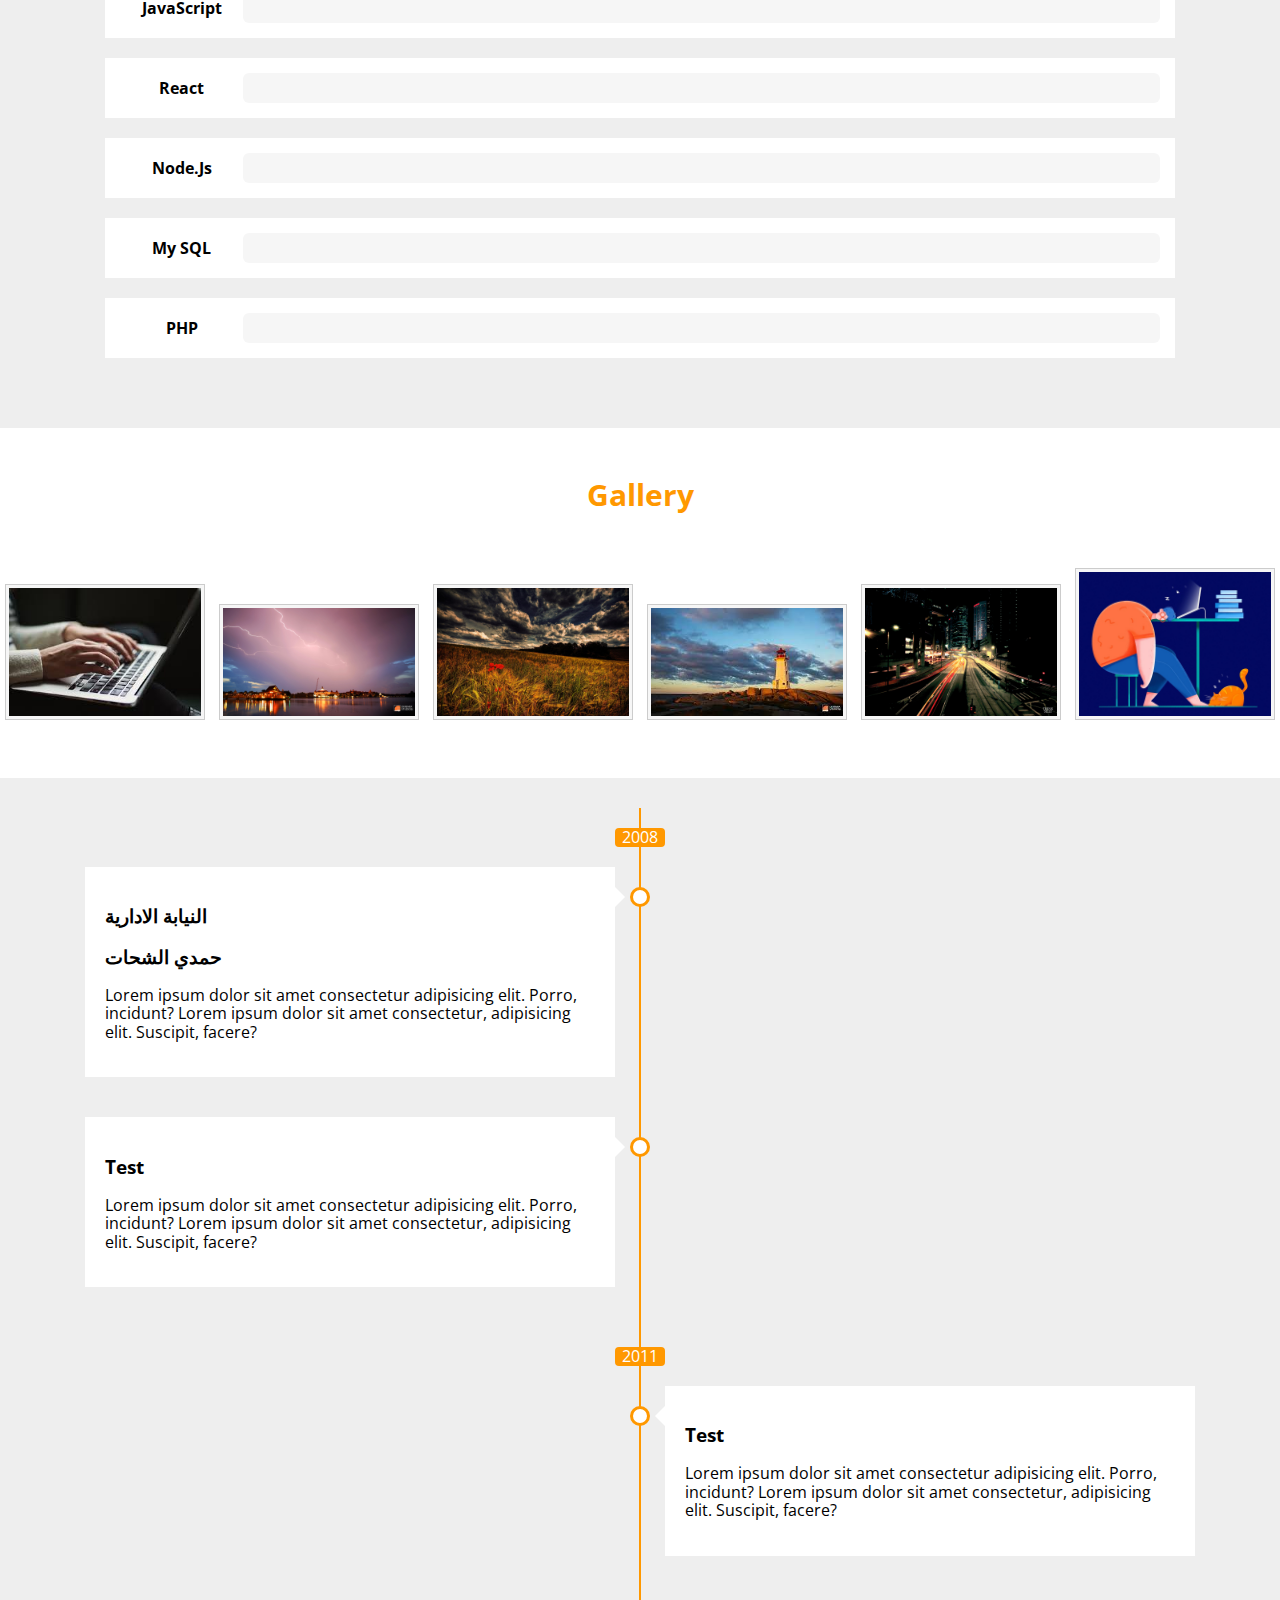
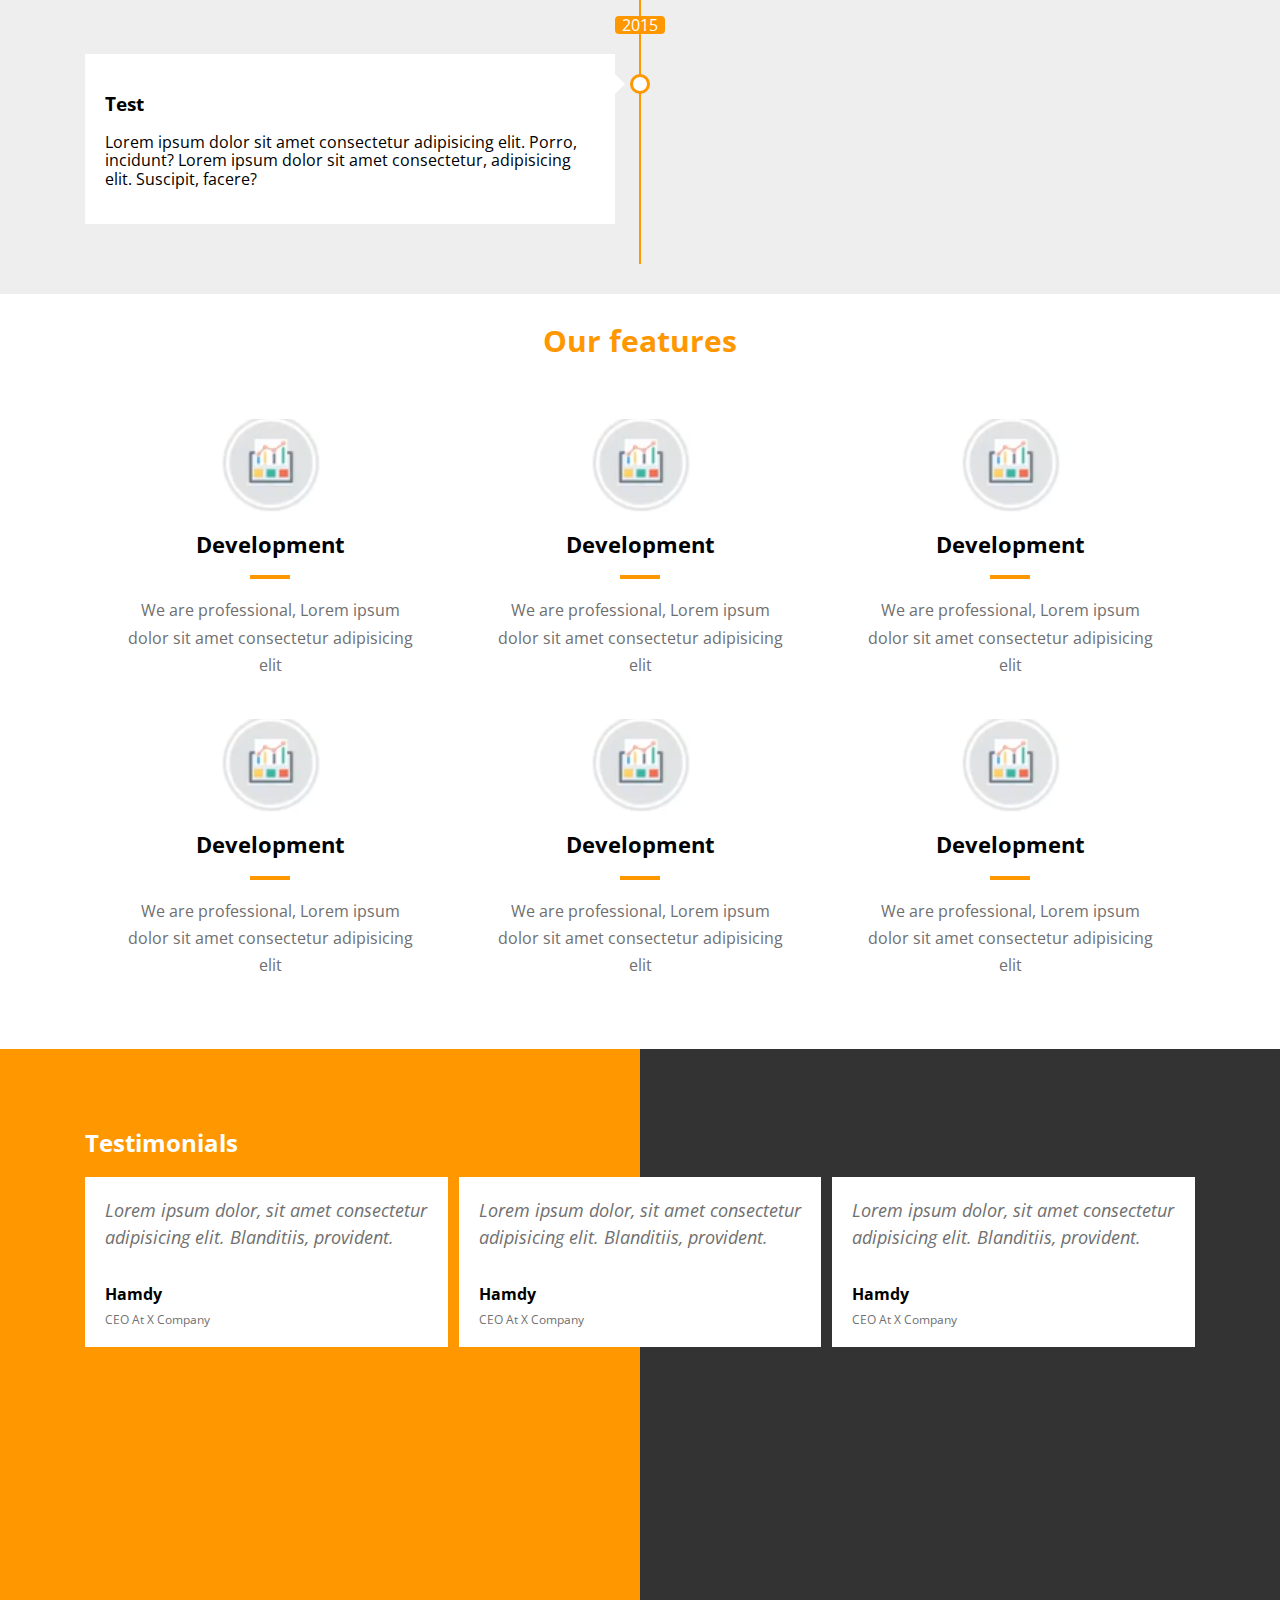
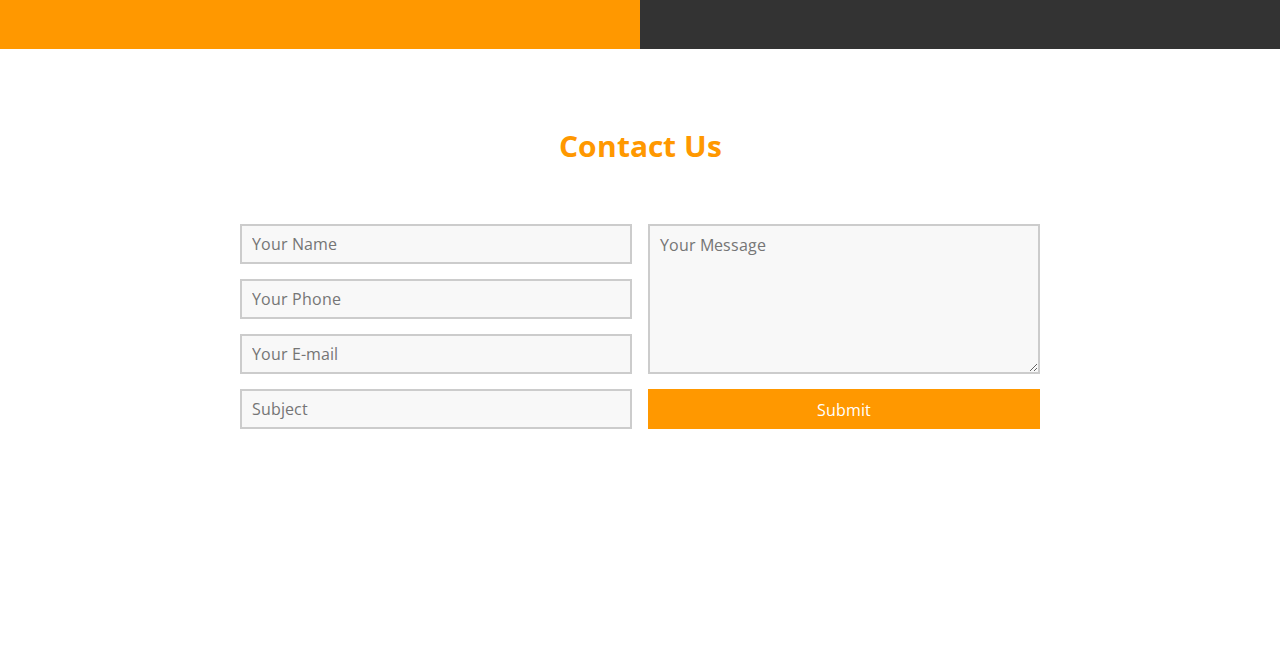
==== commit a89a6521: "add-my-photo" ====
--- a/index.html
+++ b/index.html
@@ -93,6 +93,7 @@
         </div>
       </div>
       <div class="introduction">
+        <img class ="hamdy-img" src="./imgs/hamdy.PNG" alt="" />
         <h1>We Are <span>Creative</span></h1>
         <p>
           Lorem ipsum dolor sit amet consectetur adipisicing elit. Laudantium,
--- a/css/master.css
+++ b/css/master.css
@@ -257,7 +257,10 @@
   z-index: 2;
   width: 95%;
 }
-
+.introduction .hamdy-img {
+  width: 100px;
+  border-radius: 50%;
+}
 .introduction h1 {
   font-size: 34px;
   margin: 0 0 12px;
@@ -578,6 +581,29 @@
 .clear-fix {
   clear: both;
 }
+
+@media (max-width: 767px) {
+  .nav-bullets .bullet:hover .tooltip {
+    display: none;
+  }
+  .timeline .timeline-content .left,
+  .timeline .timeline-content .right {
+    width: calc(100% - 20px);
+    margin-bottom: 20px;
+  }
+  .timeline .left .content::before,
+  .timeline .right .content::before {
+    /* the side arrow */
+    display: none;
+  }
+
+  .timeline .left:before,
+  .timeline .right:before {
+    /* the circule in the line */
+    display: none;
+  }
+}
+
 /* features Start */
 .features {
   padding: 30px;
@@ -706,7 +732,7 @@
     float: none;
     width: 100%;
     text-align: center;
-    margin: 10px;
+    margin: 10px auto;
   }
 }
 /* testemonials +++++++++++++++++++++++++++++++++++++++++++++++++++++++++++ end */
@@ -823,7 +849,7 @@
 @media (max-width: 575px) {
   /* small devices => andscape phoens*/
   .container {
-    max-width: 95%;
+    max-width: 95vw;
   }
 }
 @media (min-width: 576px) {
